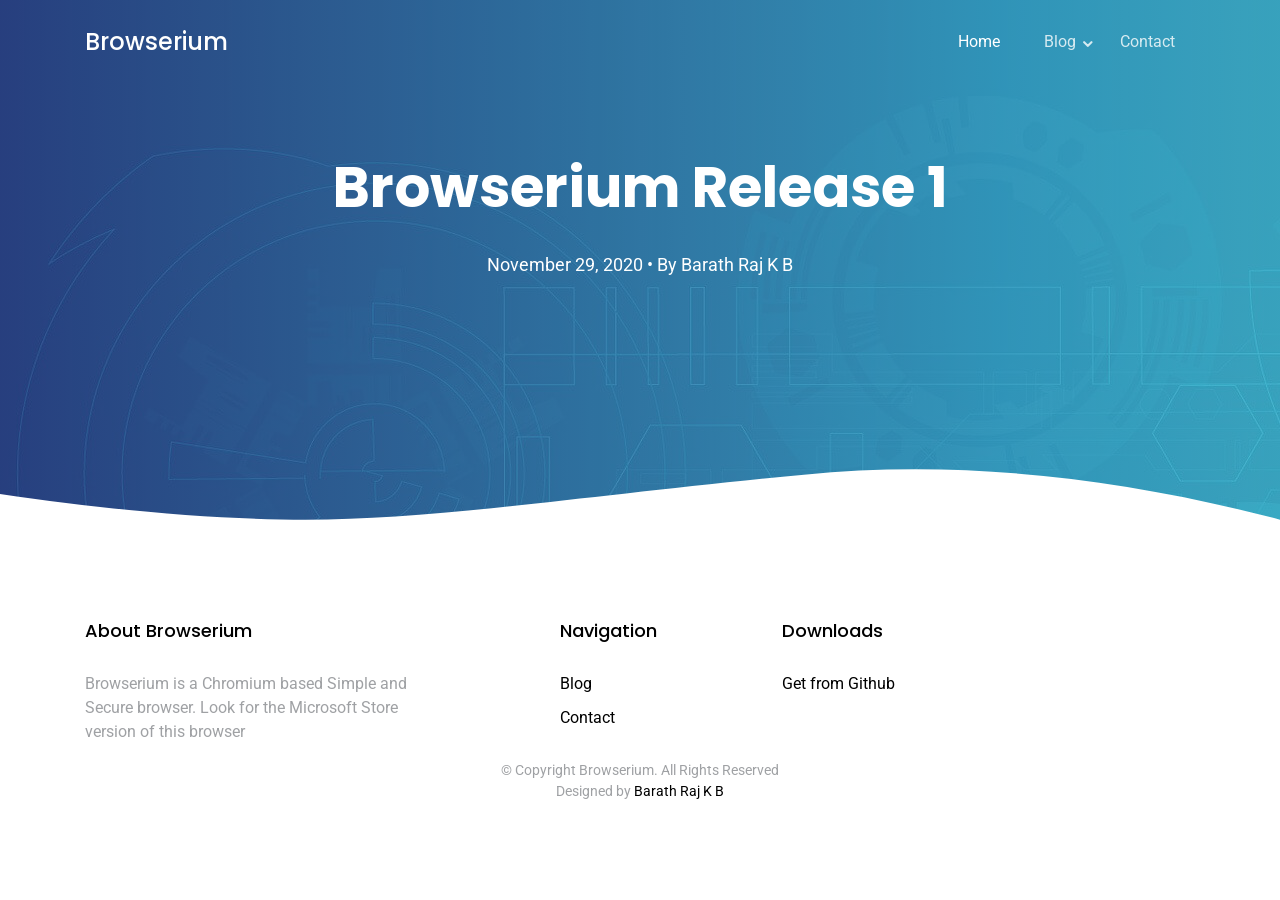
==== blog-single.html @ f930a5c0 "Add files via upload" ====
<!DOCTYPE html>
<html lang="en">

<head>
  <meta charset="utf-8">
  <meta content="width=device-width, initial-scale=1.0" name="viewport">

  <title>Release 1</title>
  <meta content="" name="descriptison">
  <meta content="" name="keywords">

  <!-- Favicons -->
  <link href="assets/img/favicon.png" rel="icon">
  <link href="assets/img/apple-touch-icon.png" rel="apple-touch-icon">

  <!-- Google Fonts -->
  <link href="https://fonts.googleapis.com/css?family=Roboto:300,300i,400,400i,500,500i,600,600i,700,700i|Poppins:300,300i,400,400i,500,500i,600,600i,700,700i" rel="stylesheet">

  <!-- Vendor CSS Files -->
  <link href="assets/vendor/bootstrap/css/bootstrap.min.css" rel="stylesheet">
  <link href="assets/vendor/icofont/icofont.min.css" rel="stylesheet">
  <link href="assets/vendor/aos/aos.css" rel="stylesheet">
  <link href="assets/vendor/line-awesome/css/line-awesome.min.css" rel="stylesheet">
  <link href="assets/vendor/owl.carousel/assets/owl.carousel.min.css" rel="stylesheet">

  <!-- Template Main CSS File -->
  <link href="assets/css/style.css" rel="stylesheet">


</head>

<body>

  <!-- ======= Mobile Menu ======= -->
  <div class="site-mobile-menu site-navbar-target">
    <div class="site-mobile-menu-header">
      <div class="site-mobile-menu-close mt-3">
        <span class="icofont-close js-menu-toggle"></span>
      </div>
    </div>
    <div class="site-mobile-menu-body"></div>
  </div>

  <!-- ======= Header ======= -->
  <header class="site-navbar js-sticky-header site-navbar-target" role="banner">

    <div class="container">
      <div class="row align-items-center">

        <div class="col-6 col-lg-2">
          <h1 class="mb-0 site-logo"><a href="index.html" class="mb-0">Browserium</a></h1>
        </div>

        <div class="col-12 col-md-10 d-none d-lg-block">
          <nav class="site-navigation position-relative text-right" role="navigation">

            <ul class="site-menu main-menu js-clone-nav mr-auto d-none d-lg-block">
              <li class="active"><a href="index.html" class="nav-link">Home</a></li>
             <!-- <li><a href="features.html" class="nav-link">Features</a></li>
              <li><a href="pricing.html" class="nav-link">Pricing</a></li> -->

              <li class="has-children">
                <a href="blog-single.html" class="nav-link">Blog</a>
                <ul class="dropdown">
                <!--  <li><a href="blog.html" class="nav-link">Blog</a></li> -->
                  <li><a href="blog-single.html" class="nav-link">Blog Sigle</a></li>
                </ul>
              </li>
              <li><a href="contact.html" class="nav-link">Contact</a></li>
            </ul>
          </nav>
        </div>

        <div class="col-6 d-inline-block d-lg-none ml-md-0 py-3" style="position: relative; top: 3px;">

          <a href="#" class="burger site-menu-toggle js-menu-toggle" data-toggle="collapse" data-target="#main-navbar">
            <span></span>
          </a>
        </div>

      </div>
    </div>

  </header>

  <main id="main">

    <!-- ======= Single Blog Section ======= -->
    <section class="hero-section inner-page">
      <div class="wave">

        <svg width="1920px" height="265px" viewBox="0 0 1920 265" version="1.1" xmlns="http://www.w3.org/2000/svg" xmlns:xlink="http://www.w3.org/1999/xlink">
          <g id="Page-1" stroke="none" stroke-width="1" fill="none" fill-rule="evenodd">
            <g id="Apple-TV" transform="translate(0.000000, -402.000000)" fill="#FFFFFF">
              <path d="M0,439.134243 C175.04074,464.89273 327.944386,477.771974 458.710937,477.771974 C654.860765,477.771974 870.645295,442.632362 1205.9828,410.192501 C1429.54114,388.565926 1667.54687,411.092417 1920,477.771974 L1920,667 L1017.15166,667 L0,667 L0,439.134243 Z" id="Path"></path>
            </g>
          </g>
        </svg>

      </div>

      <div class="container">
        <div class="row align-items-center">
          <div class="col-12">
            <div class="row justify-content-center">
              <div class="col-md-10 text-center hero-text">
                <h1 data-aos="fade-up" data-aos-delay="">Browserium Release 1</h1>
                <p class="mb-5" data-aos="fade-up" data-aos-delay="100">November 29, 2020 &bullet; By <a href="#" class="text-white">Barath Raj K B</a></p>
              </div>
            </div>
          </div>
        </div>
      </div>

    </section>

   <!-- <section class="site-section mb-4">
      <div class="container">
        <div class="row">
          <div class="col-md-8 blog-content">

            <p class="lead mb-5">Lorem ipsum dolor sit amet, consectetur adipisicing elit. Assumenda nihil aspernatur nemo sunt, qui, harum repudiandae quisquam eaque dolore itaque quod tenetur quo quos labore?</p>
            <p>Lorem ipsum dolor sit amet, consectetur adipisicing elit. Quae expedita cumque necessitatibus ducimus debitis totam, quasi praesentium eveniet tempore possimus illo esse, facilis? Corrupti possimus quae ipsa pariatur cumque, accusantium tenetur voluptatibus incidunt reprehenderit, quidem repellat sapiente, id, earum obcaecati.</p>

            <div class="row mb-5">
              <div class="col-md-6">
                <figure><img src="assets/img/img_1.jpg" alt="Free Website Template by Free-Template.co" class="img-fluid">
                  <figcaption>This is an image caption</figcaption>
                </figure>
              </div>
              <div class="col-md-6">
                <figure><img src="assets/img/img_2.jpg" alt="Free Website Template by Free-Template.co" class="img-fluid">
                  <figcaption>This is an image caption</figcaption>
                </figure>
              </div>
            </div>

            <blockquote>
              <p>Lorem ipsum dolor sit amet, consectetur adipisicing elit. Provident vero tempora aliquam excepturi labore, ad soluta voluptate necessitatibus. Nulla error beatae, quam, facilis suscipit quaerat aperiam minima eveniet quis placeat.</p>
            </blockquote>

            <p>Eveniet deleniti accusantium nulla natus nobis nam asperiores ipsa minima laudantium vero cumque cupiditate ipsum ratione dicta, expedita quae, officiis provident harum nisi! Esse eligendi ab molestias, quod nostrum hic saepe repudiandae non. Suscipit reiciendis tempora ut, saepe temporibus nemo.</p>
            <p>Accusamus, temporibus, ullam. Voluptate consectetur laborum totam sunt culpa repellat, dolore voluptas. Quaerat cum ducimus aut distinctio sit, facilis corporis ab vel alias, voluptas aliquam, expedita molestias quisquam sequi eligendi nobis ea error omnis consequatur iste deleniti illum, dolorum odit.</p>
            <p>In adipisci corporis at delectus! Cupiditate, voluptas, in architecto odit id error reprehenderit quam quibusdam excepturi distinctio dicta laborum deserunt qui labore dignissimos necessitatibus reiciendis tenetur corporis quas explicabo exercitationem suscipit. Nisi quo nulla, nihil harum obcaecati vel atque quos.</p>
            <p>Amet sint explicabo maxime accusantium qui dicta enim quia, nostrum id libero voluptates quae suscipit dolor quam tenetur dolores inventore illo laborum, corporis non ex, debitis quidem obcaecati! Praesentium maiores illo atque error! Earum, et, fugit. Sint, delectus molestiae. Totam.</p>

            <p>Lorem ipsum dolor sit amet, consectetur adipisicing elit. Culpa iste, repudiandae facere aperiam sapiente, officia delectus soluta molestiae nihil corporis animi quos ratione qui labore? Sint eaque perspiciatis minus illum.</p>
            <p>Consectetur porro odio quod iure quaerat cupiditate similique, dolor reprehenderit molestias provident, esse dolorum omnis architecto magni amet corrupti neque ratione sunt beatae perspiciatis? Iste pariatur omnis sed ut itaque.</p>
            <p>Id similique, rem ipsam accusantium iusto dolores sit velit ex quas ea atque, molestiae. Sint, sed. Quisquam, suscipit! Quisquam quibusdam maiores fugiat eligendi eius consequuntur, molestiae saepe commodi expedita nemo!</p>
            <div class="pt-5">
              <p>Categories: <a href="#">Design</a>, <a href="#">Events</a> Tags: <a href="#">#html</a>, <a href="#">#trends</a></p>
            </div>

           

            <!--  <div class="comment-form-wrap pt-5">
                <h3 class="mb-5">Leave a comment</h3>
                <form action="#" class="">
                  <div class="form-group">
                    <label for="name">Name *</label>
                    <input type="text" class="form-control" id="name">
                  </div>
                  <div class="form-group">
                    <label for="email">Email *</label>
                    <input type="email" class="form-control" id="email">
                  </div>
                  <div class="form-group">
                    <label for="website">Website</label>
                    <input type="url" class="form-control" id="website">
                  </div>

                  <div class="form-group">
                    <label for="message">Message</label>
                    <textarea name="" id="message" cols="30" rows="10" class="form-control"></textarea>
                  </div>
                  <div class="form-group">
                    <input type="submit" value="Post Comment" class="btn btn-primary">
                  </div>

                </form>
              </div>
            </div>

          </div>-->
         <!-- <div class="col-md-4 sidebar">
            <div class="sidebar-box">
              <form action="#" class="search-form">
                <div class="form-group">
                  <span class="icon fa fa-search"></span>
                  <input type="text" class="form-control" placeholder="Type a keyword and hit enter">
                </div>
              </form>
            </div>
            <div class="sidebar-box">
              <div class="categories">
                <h3>Categories</h3>
                <li><a href="#">Dog <span>(12)</span></a></li>
                <li><a href="#">Dog Food <span>(22)</span></a></li>
                <li><a href="#">Vetenirarian <span>(37)</span></a></li>
                <li><a href="#">Events<span>(42)</span></a></li>
              </div>
            </div>
            <div class="sidebar-box">
              <img src="assets/img/person_1.jpg" alt="Image placeholder" class="img-fluid mb-4">
              <h3>About The Author</h3>
              <p>Lorem ipsum dolor sit amet, consectetur adipisicing elit. Ducimus itaque, autem necessitatibus voluptate quod mollitia delectus aut, sunt placeat nam vero culpa sapiente consectetur similique, inventore eos fugit cupiditate numquam!</p>
              <p><a href="#" class="btn btn-primary btn-sm">Read More</a></p>
            </div>

            <div class="sidebar-box">
              <h3>Paragraph</h3>
              <p>Lorem ipsum dolor sit amet, consectetur adipisicing elit. Ducimus itaque, autem necessitatibus voluptate quod mollitia delectus aut, sunt placeat nam vero culpa sapiente consectetur similique, inventore eos fugit cupiditate numquam!</p>
            </div>
          </div> 
        </div>
      </div>
    </section> -->

    <!-- ======= CTA Section =======
    <section class="section cta-section">
      <div class="container">
        <div class="row align-items-center">
          <div class="col-md-6 mr-auto text-center text-md-left mb-5 mb-md-0">
            <h2>Starts Publishing Your Apps</h2>
          </div>
          <div class="col-md-5 text-center text-md-right">
            <p><a href="#" class="btn"><span class="icofont-brand-apple mr-3"></span>App store</a> <a href="#" class="btn"><span class="icofont-ui-play mr-3"></span>Google play</a></p>
          </div>
        </div>
      </div>
    </section>
End CTA Section -->

  </main><!-- End #main -->

   <!-- ======= Footer ======= -->
  <footer class="footer" role="contentinfo">
    <div class="container">
      <div class="row">
        <div class="col-md-4 mb-4 mb-md-0">
          <h3>About Browserium</h3>
          <p>Browserium is a Chromium based Simple and Secure browser. Look for the Microsoft Store version of this browser</p>
          <p class="social">
          <!--  <a href="#"><span class="icofont-twitter"></span></a>
            <a href="#"><span class="icofont-facebook"></span></a>
            <a href="#"><span class="icofont-dribbble"></span></a>
            <a href="#"><span class="icofont-behance"></span></a> -->
          </p>
        </div>
        <div class="col-md-7 ml-auto">
          <div class="row site-section pt-0">
            <div class="col-md-4 mb-4 mb-md-0">
              <h3>Navigation</h3>
              <ul class="list-unstyled">
              <!--  <li><a href="#">Pricing</a></li> -->
               <!-- <li><a href="">Features</a></li> -->
                <li><a href="blog-single.html">Blog</a></li>
                <li><a href="contact.html">Contact</a></li>
              </ul>
            </div>
           <!-- <div class="col-md-4 mb-4 mb-md-0">
              <h3>Services</h3>
              <ul class="list-unstyled">
                <li><a href="#">Team</a></li>
                <li><a href="#">Collaboration</a></li>
                <li><a href="#">Todos</a></li>
                <li><a href="#">Events</a></li>
              </ul>
            </div> -->
            <div class="col-md-4 mb-4 mb-md-0">
              <h3>Downloads</h3>
              <ul class="list-unstyled">
             <!--   <li><a href="#">Get from the App Store</a></li> -->
                <li><a href="https://github.com/barathrajkb/Browserium/releases/download/v1.release/Browserium.zip">Get from Github</a></li>
              </ul>
            </div>
          </div>
        </div>
      </div>

      <div class="row justify-content-center text-center">
        <div class="col-md-7">
          <p class="copyright">&copy; Copyright Browserium. All Rights Reserved</p>
          <div class="credits">
           
            Designed by <a href="#">Barath Raj K B</a>
          </div>
        </div>
      </div>

    </div>
  </footer>

  <a href="#" class="back-to-top"><i class="icofont-simple-up"></i></a>

  <!-- Vendor JS Files -->
  <script src="assets/vendor/jquery/jquery.min.js"></script>
  <script src="assets/vendor/bootstrap/js/bootstrap.bundle.min.js"></script>
  <script src="assets/vendor/jquery.easing/jquery.easing.min.js"></script>
  <script src="assets/vendor/php-email-form/validate.js"></script>
  <script src="assets/vendor/aos/aos.js"></script>
  <script src="assets/vendor/owl.carousel/owl.carousel.min.js"></script>
  <script src="assets/vendor/jquery-sticky/jquery.sticky.js"></script>

  <!-- Template Main JS File -->
  <script src="assets/js/main.js"></script>

</body>

</html>
---- assets/vendor/line-awesome/css/line-awesome.min.css ----
.la,.lab,.lad,.lal,.lar,.las{-moz-osx-font-smoothing:grayscale;-webkit-font-smoothing:antialiased;display:inline-block;font-style:normal;font-variant:normal;text-rendering:auto;line-height:1}.la-lg{font-size:1.33333em;line-height:.75em;vertical-align:-.0667em}.la-xs{font-size:.75em}.la-sm{font-size:.875em}.la-1x{font-size:1em}.la-2x{font-size:2em}.la-3x{font-size:3em}.la-4x{font-size:4em}.la-5x{font-size:5em}.la-6x{font-size:6em}.la-7x{font-size:7em}.la-8x{font-size:8em}.la-9x{font-size:9em}.la-10x{font-size:10em}.la-fw{text-align:center;width:1.25em}.la-ul{list-style-type:none;margin-left:2.5em;padding-left:0}.la-ul>li{position:relative}.la-li{left:-2em;position:absolute;text-align:center;width:2em;line-height:inherit}.la-border{border:solid .08em #eee;border-radius:.1em;padding:.2em .25em .15em}.la-pull-left{float:left}.la-pull-right{float:right}.la.la-pull-left,.lab.la-pull-left,.lal.la-pull-left,.lar.la-pull-left,.las.la-pull-left{margin-right:.3em}.la.la-pull-right,.lab.la-pull-right,.lal.la-pull-right,.lar.la-pull-right,.las.la-pull-right{margin-left:.3em}.la-spin{-webkit-animation:la-spin 2s infinite linear;animation:la-spin 2s infinite linear}.la-pulse{-webkit-animation:la-spin 1s infinite steps(8);animation:la-spin 1s infinite steps(8)}@-webkit-keyframes la-spin{0%{-webkit-transform:rotate(0);transform:rotate(0)}100%{-webkit-transform:rotate(360deg);transform:rotate(360deg)}}@keyframes la-spin{0%{-webkit-transform:rotate(0);transform:rotate(0)}100%{-webkit-transform:rotate(360deg);transform:rotate(360deg)}}.la-rotate-90{-webkit-transform:rotate(90deg);transform:rotate(90deg)}.la-rotate-180{-webkit-transform:rotate(180deg);transform:rotate(180deg)}.la-rotate-270{-webkit-transform:rotate(270deg);transform:rotate(270deg)}.la-flip-horizontal{-webkit-transform:scale(-1,1);transform:scale(-1,1)}.la-flip-vertical{-webkit-transform:scale(1,-1);transform:scale(1,-1)}.la-flip-both,.la-flip-horizontal.la-flip-vertical{-webkit-transform:scale(-1,-1);transform:scale(-1,-1)}:root .la-flip-both,:root .la-flip-horizontal,:root .la-flip-vertical,:root .la-rotate-180,:root .la-rotate-270,:root .la-rotate-90{-webkit-filter:none;filter:none}.la-stack{display:inline-block;height:2em;line-height:2em;position:relative;vertical-align:middle;width:2.5em}.la-stack-1x,.la-stack-2x{left:0;position:absolute;text-align:center;width:100%}.la-stack-1x{line-height:inherit}.la-stack-2x{font-size:2em}.la-inverse{color:#fff}.la-500px:before{content:"\f26e"}.la-accessible-icon:before{content:"\f368"}.la-accusoft:before{content:"\f369"}.la-acquisitions-incorporated:before{content:"\f6af"}.la-ad:before{content:"\f641"}.la-address-book:before{content:"\f2b9"}.la-address-card:before{content:"\f2bb"}.la-adjust:before{content:"\f042"}.la-adn:before{content:"\f170"}.la-adobe:before{content:"\f778"}.la-adversal:before{content:"\f36a"}.la-affiliatetheme:before{content:"\f36b"}.la-air-freshener:before{content:"\f5d0"}.la-airbnb:before{content:"\f834"}.la-algolia:before{content:"\f36c"}.la-align-center:before{content:"\f037"}.la-align-justify:before{content:"\f039"}.la-align-left:before{content:"\f036"}.la-align-right:before{content:"\f038"}.la-alipay:before{content:"\f642"}.la-allergies:before{content:"\f461"}.la-amazon:before{content:"\f270"}.la-amazon-pay:before{content:"\f42c"}.la-ambulance:before{content:"\f0f9"}.la-american-sign-language-interpreting:before{content:"\f2a3"}.la-amilia:before{content:"\f36d"}.la-anchor:before{content:"\f13d"}.la-android:before{content:"\f17b"}.la-angellist:before{content:"\f209"}.la-angle-double-down:before{content:"\f103"}.la-angle-double-left:before{content:"\f100"}.la-angle-double-right:before{content:"\f101"}.la-angle-double-up:before{content:"\f102"}.la-angle-down:before{content:"\f107"}.la-angle-left:before{content:"\f104"}.la-angle-right:before{content:"\f105"}.la-angle-up:before{content:"\f106"}.la-angry:before{content:"\f556"}.la-angrycreative:before{content:"\f36e"}.la-angular:before{content:"\f420"}.la-ankh:before{content:"\f644"}.la-app-store:before{content:"\f36f"}.la-app-store-ios:before{content:"\f370"}.la-apper:before{content:"\f371"}.la-apple:before{content:"\f179"}.la-apple-alt:before{content:"\f5d1"}.la-apple-pay:before{content:"\f415"}.la-archive:before{content:"\f187"}.la-archway:before{content:"\f557"}.la-arrow-alt-circle-down:before{content:"\f358"}.la-arrow-alt-circle-left:before{content:"\f359"}.la-arrow-alt-circle-right:before{content:"\f35a"}.la-arrow-alt-circle-up:before{content:"\f35b"}.la-arrow-circle-down:before{content:"\f0ab"}.la-arrow-circle-left:before{content:"\f0a8"}.la-arrow-circle-right:before{content:"\f0a9"}.la-arrow-circle-up:before{content:"\f0aa"}.la-arrow-down:before{content:"\f063"}.la-arrow-left:before{content:"\f060"}.la-arrow-right:before{content:"\f061"}.la-arrow-up:before{content:"\f062"}.la-arrows-alt:before{content:"\f0b2"}.la-arrows-alt-h:before{content:"\f337"}.la-arrows-alt-v:before{content:"\f338"}.la-artstation:before{content:"\f77a"}.la-assistive-listening-systems:before{content:"\f2a2"}.la-asterisk:before{content:"\f069"}.la-asymmetrik:before{content:"\f372"}.la-at:before{content:"\f1fa"}.la-atlas:before{content:"\f558"}.la-atlassian:before{content:"\f77b"}.la-atom:before{content:"\f5d2"}.la-audible:before{content:"\f373"}.la-audio-description:before{content:"\f29e"}.la-autoprefixer:before{content:"\f41c"}.la-avianex:before{content:"\f374"}.la-aviato:before{content:"\f421"}.la-award:before{content:"\f559"}.la-aws:before{content:"\f375"}.la-baby:before{content:"\f77c"}.la-baby-carriage:before{content:"\f77d"}.la-backspace:before{content:"\f55a"}.la-backward:before{content:"\f04a"}.la-bacon:before{content:"\f7e5"}.la-balance-scale:before{content:"\f24e"}.la-balance-scale-left:before{content:"\f515"}.la-balance-scale-right:before{content:"\f516"}.la-ban:before{content:"\f05e"}.la-band-aid:before{content:"\f462"}.la-bandcamp:before{content:"\f2d5"}.la-barcode:before{content:"\f02a"}.la-bars:before{content:"\f0c9"}.la-baseball-ball:before{content:"\f433"}.la-basketball-ball:before{content:"\f434"}.la-bath:before{content:"\f2cd"}.la-battery-empty:before{content:"\f244"}.la-battery-full:before{content:"\f240"}.la-battery-half:before{content:"\f242"}.la-battery-quarter:before{content:"\f243"}.la-battery-three-quarters:before{content:"\f241"}.la-battle-net:before{content:"\f835"}.la-bed:before{content:"\f236"}.la-beer:before{content:"\f0fc"}.la-behance:before{content:"\f1b4"}.la-behance-square:before{content:"\f1b5"}.la-bell:before{content:"\f0f3"}.la-bell-slash:before{content:"\f1f6"}.la-bezier-curve:before{content:"\f55b"}.la-bible:before{content:"\f647"}.la-bicycle:before{content:"\f206"}.la-biking:before{content:"\f84a"}.la-bimobject:before{content:"\f378"}.la-binoculars:before{content:"\f1e5"}.la-biohazard:before{content:"\f780"}.la-birthday-cake:before{content:"\f1fd"}.la-bitbucket:before{content:"\f171"}.la-bitcoin:before{content:"\f379"}.la-bity:before{content:"\f37a"}.la-black-tie:before{content:"\f27e"}.la-blackberry:before{content:"\f37b"}.la-blender:before{content:"\f517"}.la-blender-phone:before{content:"\f6b6"}.la-blind:before{content:"\f29d"}.la-blog:before{content:"\f781"}.la-blogger:before{content:"\f37c"}.la-blogger-b:before{content:"\f37d"}.la-bluetooth:before{content:"\f293"}.la-bluetooth-b:before{content:"\f294"}.la-bold:before{content:"\f032"}.la-bolt:before{content:"\f0e7"}.la-bomb:before{content:"\f1e2"}.la-bone:before{content:"\f5d7"}.la-bong:before{content:"\f55c"}.la-book:before{content:"\f02d"}.la-book-dead:before{content:"\f6b7"}.la-book-medical:before{content:"\f7e6"}.la-book-open:before{content:"\f518"}.la-book-reader:before{content:"\f5da"}.la-bookmark:before{content:"\f02e"}.la-bootstrap:before{content:"\f836"}.la-border-all:before{content:"\f84c"}.la-border-none:before{content:"\f850"}.la-border-style:before{content:"\f853"}.la-bowling-ball:before{content:"\f436"}.la-box:before{content:"\f466"}.la-box-open:before{content:"\f49e"}.la-boxes:before{content:"\f468"}.la-braille:before{content:"\f2a1"}.la-brain:before{content:"\f5dc"}.la-bread-slice:before{content:"\f7ec"}.la-briefcase:before{content:"\f0b1"}.la-briefcase-medical:before{content:"\f469"}.la-broadcast-tower:before{content:"\f519"}.la-broom:before{content:"\f51a"}.la-brush:before{content:"\f55d"}.la-btc:before{content:"\f15a"}.la-buffer:before{content:"\f837"}.la-bug:before{content:"\f188"}.la-building:before{content:"\f1ad"}.la-bullhorn:before{content:"\f0a1"}.la-bullseye:before{content:"\f140"}.la-burn:before{content:"\f46a"}.la-buromobelexperte:before{content:"\f37f"}.la-bus:before{content:"\f207"}.la-bus-alt:before{content:"\f55e"}.la-business-time:before{content:"\f64a"}.la-buy-n-large:before{content:"\f8a6"}.la-buysellads:before{content:"\f20d"}.la-calculator:before{content:"\f1ec"}.la-calendar:before{content:"\f133"}.la-calendar-alt:before{content:"\f073"}.la-calendar-check:before{content:"\f274"}.la-calendar-day:before{content:"\f783"}.la-calendar-minus:before{content:"\f272"}.la-calendar-plus:before{content:"\f271"}.la-calendar-times:before{content:"\f273"}.la-calendar-week:before{content:"\f784"}.la-camera:before{content:"\f030"}.la-camera-retro:before{content:"\f083"}.la-campground:before{content:"\f6bb"}.la-canadian-maple-leaf:before{content:"\f785"}.la-candy-cane:before{content:"\f786"}.la-cannabis:before{content:"\f55f"}.la-capsules:before{content:"\f46b"}.la-car:before{content:"\f1b9"}.la-car-alt:before{content:"\f5de"}.la-car-battery:before{content:"\f5df"}.la-car-crash:before{content:"\f5e1"}.la-car-side:before{content:"\f5e4"}.la-caret-down:before{content:"\f0d7"}.la-caret-left:before{content:"\f0d9"}.la-caret-right:before{content:"\f0da"}.la-caret-square-down:before{content:"\f150"}.la-caret-square-left:before{content:"\f191"}.la-caret-square-right:before{content:"\f152"}.la-caret-square-up:before{content:"\f151"}.la-caret-up:before{content:"\f0d8"}.la-carrot:before{content:"\f787"}.la-cart-arrow-down:before{content:"\f218"}.la-cart-plus:before{content:"\f217"}.la-cash-register:before{content:"\f788"}.la-cat:before{content:"\f6be"}.la-cc-amazon-pay:before{content:"\f42d"}.la-cc-amex:before{content:"\f1f3"}.la-cc-apple-pay:before{content:"\f416"}.la-cc-diners-club:before{content:"\f24c"}.la-cc-discover:before{content:"\f1f2"}.la-cc-jcb:before{content:"\f24b"}.la-cc-mastercard:before{content:"\f1f1"}.la-cc-paypal:before{content:"\f1f4"}.la-cc-stripe:before{content:"\f1f5"}.la-cc-visa:before{content:"\f1f0"}.la-centercode:before{content:"\f380"}.la-centos:before{content:"\f789"}.la-certificate:before{content:"\f0a3"}.la-chair:before{content:"\f6c0"}.la-chalkboard:before{content:"\f51b"}.la-chalkboard-teacher:before{content:"\f51c"}.la-charging-station:before{content:"\f5e7"}.la-chart-area:before{content:"\f1fe"}.la-chart-bar:before{content:"\f080"}.la-chart-line:before{content:"\f201"}.la-chart-pie:before{content:"\f200"}.la-check:before{content:"\f00c"}.la-check-circle:before{content:"\f058"}.la-check-double:before{content:"\f560"}.la-check-square:before{content:"\f14a"}.la-cheese:before{content:"\f7ef"}.la-chess:before{content:"\f439"}.la-chess-bishop:before{content:"\f43a"}.la-chess-board:before{content:"\f43c"}.la-chess-king:before{content:"\f43f"}.la-chess-knight:before{content:"\f441"}.la-chess-pawn:before{content:"\f443"}.la-chess-queen:before{content:"\f445"}.la-chess-rook:before{content:"\f447"}.la-chevron-circle-down:before{content:"\f13a"}.la-chevron-circle-left:before{content:"\f137"}.la-chevron-circle-right:before{content:"\f138"}.la-chevron-circle-up:before{content:"\f139"}.la-chevron-down:before{content:"\f078"}.la-chevron-left:before{content:"\f053"}.la-chevron-right:before{content:"\f054"}.la-chevron-up:before{content:"\f077"}.la-child:before{content:"\f1ae"}.la-chrome:before{content:"\f268"}.la-chromecast:before{content:"\f838"}.la-church:before{content:"\f51d"}.la-circle:before{content:"\f111"}.la-circle-notch:before{content:"\f1ce"}.la-city:before{content:"\f64f"}.la-clinic-medical:before{content:"\f7f2"}.la-clipboard:before{content:"\f328"}.la-clipboard-check:before{content:"\f46c"}.la-clipboard-list:before{content:"\f46d"}.la-clock:before{content:"\f017"}.la-clone:before{content:"\f24d"}.la-closed-captioning:before{content:"\f20a"}.la-cloud:before{content:"\f0c2"}.la-cloud-download-alt:before{content:"\f381"}.la-cloud-meatball:before{content:"\f73b"}.la-cloud-moon:before{content:"\f6c3"}.la-cloud-moon-rain:before{content:"\f73c"}.la-cloud-rain:before{content:"\f73d"}.la-cloud-showers-heavy:before{content:"\f740"}.la-cloud-sun:before{content:"\f6c4"}.la-cloud-sun-rain:before{content:"\f743"}.la-cloud-upload-alt:before{content:"\f382"}.la-cloudscale:before{content:"\f383"}.la-cloudsmith:before{content:"\f384"}.la-cloudversify:before{content:"\f385"}.la-cocktail:before{content:"\f561"}.la-code:before{content:"\f121"}.la-code-branch:before{content:"\f126"}.la-codepen:before{content:"\f1cb"}.la-codiepie:before{content:"\f284"}.la-coffee:before{content:"\f0f4"}.la-cog:before{content:"\f013"}.la-cogs:before{content:"\f085"}.la-coins:before{content:"\f51e"}.la-columns:before{content:"\f0db"}.la-comment:before{content:"\f075"}.la-comment-alt:before{content:"\f27a"}.la-comment-dollar:before{content:"\f651"}.la-comment-dots:before{content:"\f4ad"}.la-comment-medical:before{content:"\f7f5"}.la-comment-slash:before{content:"\f4b3"}.la-comments:before{content:"\f086"}.la-comments-dollar:before{content:"\f653"}.la-compact-disc:before{content:"\f51f"}.la-compass:before{content:"\f14e"}.la-compress:before{content:"\f066"}.la-compress-arrows-alt:before{content:"\f78c"}.la-concierge-bell:before{content:"\f562"}.la-confluence:before{content:"\f78d"}.la-connectdevelop:before{content:"\f20e"}.la-contao:before{content:"\f26d"}.la-cookie:before{content:"\f563"}.la-cookie-bite:before{content:"\f564"}.la-copy:before{content:"\f0c5"}.la-copyright:before{content:"\f1f9"}.la-cotton-bureau:before{content:"\f89e"}.la-couch:before{content:"\f4b8"}.la-cpanel:before{content:"\f388"}.la-creative-commons:before{content:"\f25e"}.la-creative-commons-by:before{content:"\f4e7"}.la-creative-commons-nc:before{content:"\f4e8"}.la-creative-commons-nc-eu:before{content:"\f4e9"}.la-creative-commons-nc-jp:before{content:"\f4ea"}.la-creative-commons-nd:before{content:"\f4eb"}.la-creative-commons-pd:before{content:"\f4ec"}.la-creative-commons-pd-alt:before{content:"\f4ed"}.la-creative-commons-remix:before{content:"\f4ee"}.la-creative-commons-sa:before{content:"\f4ef"}.la-creative-commons-sampling:before{content:"\f4f0"}.la-creative-commons-sampling-plus:before{content:"\f4f1"}.la-creative-commons-share:before{content:"\f4f2"}.la-creative-commons-zero:before{content:"\f4f3"}.la-credit-card:before{content:"\f09d"}.la-critical-role:before{content:"\f6c9"}.la-crop:before{content:"\f125"}.la-crop-alt:before{content:"\f565"}.la-cross:before{content:"\f654"}.la-crosshairs:before{content:"\f05b"}.la-crow:before{content:"\f520"}.la-crown:before{content:"\f521"}.la-crutch:before{content:"\f7f7"}.la-css3:before{content:"\f13c"}.la-css3-alt:before{content:"\f38b"}.la-cube:before{content:"\f1b2"}.la-cubes:before{content:"\f1b3"}.la-cut:before{content:"\f0c4"}.la-cuttlefish:before{content:"\f38c"}.la-d-and-d:before{content:"\f38d"}.la-d-and-d-beyond:before{content:"\f6ca"}.la-dashcube:before{content:"\f210"}.la-database:before{content:"\f1c0"}.la-deaf:before{content:"\f2a4"}.la-delicious:before{content:"\f1a5"}.la-democrat:before{content:"\f747"}.la-deploydog:before{content:"\f38e"}.la-deskpro:before{content:"\f38f"}.la-desktop:before{content:"\f108"}.la-dev:before{content:"\f6cc"}.la-deviantart:before{content:"\f1bd"}.la-dharmachakra:before{content:"\f655"}.la-dhl:before{content:"\f790"}.la-diagnoses:before{content:"\f470"}.la-diaspora:before{content:"\f791"}.la-dice:before{content:"\f522"}.la-dice-d20:before{content:"\f6cf"}.la-dice-d6:before{content:"\f6d1"}.la-dice-five:before{content:"\f523"}.la-dice-four:before{content:"\f524"}.la-dice-one:before{content:"\f525"}.la-dice-six:before{content:"\f526"}.la-dice-three:before{content:"\f527"}.la-dice-two:before{content:"\f528"}.la-digg:before{content:"\f1a6"}.la-digital-ocean:before{content:"\f391"}.la-digital-tachograph:before{content:"\f566"}.la-directions:before{content:"\f5eb"}.la-discord:before{content:"\f392"}.la-discourse:before{content:"\f393"}.la-divide:before{content:"\f529"}.la-dizzy:before{content:"\f567"}.la-dna:before{content:"\f471"}.la-dochub:before{content:"\f394"}.la-docker:before{content:"\f395"}.la-dog:before{content:"\f6d3"}.la-dollar-sign:before{content:"\f155"}.la-dolly:before{content:"\f472"}.la-dolly-flatbed:before{content:"\f474"}.la-donate:before{content:"\f4b9"}.la-door-closed:before{content:"\f52a"}.la-door-open:before{content:"\f52b"}.la-dot-circle:before{content:"\f192"}.la-dove:before{content:"\f4ba"}.la-download:before{content:"\f019"}.la-draft2digital:before{content:"\f396"}.la-drafting-compass:before{content:"\f568"}.la-dragon:before{content:"\f6d5"}.la-draw-polygon:before{content:"\f5ee"}.la-dribbble:before{content:"\f17d"}.la-dribbble-square:before{content:"\f397"}.la-dropbox:before{content:"\f16b"}.la-drum:before{content:"\f569"}.la-drum-steelpan:before{content:"\f56a"}.la-drumstick-bite:before{content:"\f6d7"}.la-drupal:before{content:"\f1a9"}.la-dumbbell:before{content:"\f44b"}.la-dumpster:before{content:"\f793"}.la-dumpster-fire:before{content:"\f794"}.la-dungeon:before{content:"\f6d9"}.la-dyalog:before{content:"\f399"}.la-earlybirds:before{content:"\f39a"}.la-ebay:before{content:"\f4f4"}.la-edge:before{content:"\f282"}.la-edit:before{content:"\f044"}.la-egg:before{content:"\f7fb"}.la-eject:before{content:"\f052"}.la-elementor:before{content:"\f430"}.la-ellipsis-h:before{content:"\f141"}.la-ellipsis-v:before{content:"\f142"}.la-ello:before{content:"\f5f1"}.la-ember:before{content:"\f423"}.la-empire:before{content:"\f1d1"}.la-envelope:before{content:"\f0e0"}.la-envelope-open:before{content:"\f2b6"}.la-envelope-open-text:before{content:"\f658"}.la-envelope-square:before{content:"\f199"}.la-envira:before{content:"\f299"}.la-equals:before{content:"\f52c"}.la-eraser:before{content:"\f12d"}.la-erlang:before{content:"\f39d"}.la-ethereum:before{content:"\f42e"}.la-ethernet:before{content:"\f796"}.la-etsy:before{content:"\f2d7"}.la-euro-sign:before{content:"\f153"}.la-evernote:before{content:"\f839"}.la-exchange-alt:before{content:"\f362"}.la-exclamation:before{content:"\f12a"}.la-exclamation-circle:before{content:"\f06a"}.la-exclamation-triangle:before{content:"\f071"}.la-expand:before{content:"\f065"}.la-expand-arrows-alt:before{content:"\f31e"}.la-expeditedssl:before{content:"\f23e"}.la-external-link-alt:before{content:"\f35d"}.la-external-link-square-alt:before{content:"\f360"}.la-eye:before{content:"\f06e"}.la-eye-dropper:before{content:"\f1fb"}.la-eye-slash:before{content:"\f070"}.la-facebook:before{content:"\f09a"}.la-facebook-f:before{content:"\f39e"}.la-facebook-messenger:before{content:"\f39f"}.la-facebook-square:before{content:"\f082"}.la-fan:before{content:"\f863"}.la-fantasy-flight-games:before{content:"\f6dc"}.la-fast-backward:before{content:"\f049"}.la-fast-forward:before{content:"\f050"}.la-fax:before{content:"\f1ac"}.la-feather:before{content:"\f52d"}.la-feather-alt:before{content:"\f56b"}.la-fedex:before{content:"\f797"}.la-fedora:before{content:"\f798"}.la-female:before{content:"\f182"}.la-fighter-jet:before{content:"\f0fb"}.la-figma:before{content:"\f799"}.la-file:before{content:"\f15b"}.la-file-alt:before{content:"\f15c"}.la-file-archive:before{content:"\f1c6"}.la-file-audio:before{content:"\f1c7"}.la-file-code:before{content:"\f1c9"}.la-file-contract:before{content:"\f56c"}.la-file-csv:before{content:"\f6dd"}.la-file-download:before{content:"\f56d"}.la-file-excel:before{content:"\f1c3"}.la-file-export:before{content:"\f56e"}.la-file-image:before{content:"\f1c5"}.la-file-import:before{content:"\f56f"}.la-file-invoice:before{content:"\f570"}.la-file-invoice-dollar:before{content:"\f571"}.la-file-medical:before{content:"\f477"}.la-file-medical-alt:before{content:"\f478"}.la-file-pdf:before{content:"\f1c1"}.la-file-powerpoint:before{content:"\f1c4"}.la-file-prescription:before{content:"\f572"}.la-file-signature:before{content:"\f573"}.la-file-upload:before{content:"\f574"}.la-file-video:before{content:"\f1c8"}.la-file-word:before{content:"\f1c2"}.la-fill:before{content:"\f575"}.la-fill-drip:before{content:"\f576"}.la-film:before{content:"\f008"}.la-filter:before{content:"\f0b0"}.la-fingerprint:before{content:"\f577"}.la-fire:before{content:"\f06d"}.la-fire-alt:before{content:"\f7e4"}.la-fire-extinguisher:before{content:"\f134"}.la-firefox:before{content:"\f269"}.la-first-aid:before{content:"\f479"}.la-first-order:before{content:"\f2b0"}.la-first-order-alt:before{content:"\f50a"}.la-firstdraft:before{content:"\f3a1"}.la-fish:before{content:"\f578"}.la-fist-raised:before{content:"\f6de"}.la-flag:before{content:"\f024"}.la-flag-checkered:before{content:"\f11e"}.la-flag-usa:before{content:"\f74d"}.la-flask:before{content:"\f0c3"}.la-flickr:before{content:"\f16e"}.la-flipboard:before{content:"\f44d"}.la-flushed:before{content:"\f579"}.la-fly:before{content:"\f417"}.la-folder:before{content:"\f07b"}.la-folder-minus:before{content:"\f65d"}.la-folder-open:before{content:"\f07c"}.la-folder-plus:before{content:"\f65e"}.la-font:before{content:"\f031"}.la-font-awesome:before{content:"\f2b4"}.la-font-awesome-alt:before{content:"\f35c"}.la-font-awesome-flag:before{content:"\f425"}.la-font-awesome-logo-full:before{content:"\f4e6"}.la-fonticons:before{content:"\f280"}.la-fonticons-fi:before{content:"\f3a2"}.la-football-ball:before{content:"\f44e"}.la-fort-awesome:before{content:"\f286"}.la-fort-awesome-alt:before{content:"\f3a3"}.la-forumbee:before{content:"\f211"}.la-forward:before{content:"\f04e"}.la-foursquare:before{content:"\f180"}.la-free-code-camp:before{content:"\f2c5"}.la-freebsd:before{content:"\f3a4"}.la-frog:before{content:"\f52e"}.la-frown:before{content:"\f119"}.la-frown-open:before{content:"\f57a"}.la-fulcrum:before{content:"\f50b"}.la-funnel-dollar:before{content:"\f662"}.la-futbol:before{content:"\f1e3"}.la-galactic-republic:before{content:"\f50c"}.la-galactic-senate:before{content:"\f50d"}.la-gamepad:before{content:"\f11b"}.la-gas-pump:before{content:"\f52f"}.la-gavel:before{content:"\f0e3"}.la-gem:before{content:"\f3a5"}.la-genderless:before{content:"\f22d"}.la-get-pocket:before{content:"\f265"}.la-gg:before{content:"\f260"}.la-gg-circle:before{content:"\f261"}.la-ghost:before{content:"\f6e2"}.la-gift:before{content:"\f06b"}.la-gifts:before{content:"\f79c"}.la-git:before{content:"\f1d3"}.la-git-alt:before{content:"\f841"}.la-git-square:before{content:"\f1d2"}.la-github:before{content:"\f09b"}.la-github-alt:before{content:"\f113"}.la-github-square:before{content:"\f092"}.la-gitkraken:before{content:"\f3a6"}.la-gitlab:before{content:"\f296"}.la-gitter:before{content:"\f426"}.la-glass-cheers:before{content:"\f79f"}.la-glass-martini:before{content:"\f000"}.la-glass-martini-alt:before{content:"\f57b"}.la-glass-whiskey:before{content:"\f7a0"}.la-glasses:before{content:"\f530"}.la-glide:before{content:"\f2a5"}.la-glide-g:before{content:"\f2a6"}.la-globe:before{content:"\f0ac"}.la-globe-africa:before{content:"\f57c"}.la-globe-americas:before{content:"\f57d"}.la-globe-asia:before{content:"\f57e"}.la-globe-europe:before{content:"\f7a2"}.la-gofore:before{content:"\f3a7"}.la-golf-ball:before{content:"\f450"}.la-goodreads:before{content:"\f3a8"}.la-goodreads-g:before{content:"\f3a9"}.la-google:before{content:"\f1a0"}.la-google-drive:before{content:"\f3aa"}.la-google-play:before{content:"\f3ab"}.la-google-plus:before{content:"\f2b3"}.la-google-plus-g:before{content:"\f0d5"}.la-google-plus-square:before{content:"\f0d4"}.la-google-wallet:before{content:"\f1ee"}.la-gopuram:before{content:"\f664"}.la-graduation-cap:before{content:"\f19d"}.la-gratipay:before{content:"\f184"}.la-grav:before{content:"\f2d6"}.la-greater-than:before{content:"\f531"}.la-greater-than-equal:before{content:"\f532"}.la-grimace:before{content:"\f57f"}.la-grin:before{content:"\f580"}.la-grin-alt:before{content:"\f581"}.la-grin-beam:before{content:"\f582"}.la-grin-beam-sweat:before{content:"\f583"}.la-grin-hearts:before{content:"\f584"}.la-grin-squint:before{content:"\f585"}.la-grin-squint-tears:before{content:"\f586"}.la-grin-stars:before{content:"\f587"}.la-grin-tears:before{content:"\f588"}.la-grin-tongue:before{content:"\f589"}.la-grin-tongue-squint:before{content:"\f58a"}.la-grin-tongue-wink:before{content:"\f58b"}.la-grin-wink:before{content:"\f58c"}.la-grip-horizontal:before{content:"\f58d"}.la-grip-lines:before{content:"\f7a4"}.la-grip-lines-vertical:before{content:"\f7a5"}.la-grip-vertical:before{content:"\f58e"}.la-gripfire:before{content:"\f3ac"}.la-grunt:before{content:"\f3ad"}.la-guitar:before{content:"\f7a6"}.la-gulp:before{content:"\f3ae"}.la-h-square:before{content:"\f0fd"}.la-hacker-news:before{content:"\f1d4"}.la-hacker-news-square:before{content:"\f3af"}.la-hackerrank:before{content:"\f5f7"}.la-hamburger:before{content:"\f805"}.la-hammer:before{content:"\f6e3"}.la-hamsa:before{content:"\f665"}.la-hand-holding:before{content:"\f4bd"}.la-hand-holding-heart:before{content:"\f4be"}.la-hand-holding-usd:before{content:"\f4c0"}.la-hand-lizard:before{content:"\f258"}.la-hand-middle-finger:before{content:"\f806"}.la-hand-paper:before{content:"\f256"}.la-hand-peace:before{content:"\f25b"}.la-hand-point-down:before{content:"\f0a7"}.la-hand-point-left:before{content:"\f0a5"}.la-hand-point-right:before{content:"\f0a4"}.la-hand-point-up:before{content:"\f0a6"}.la-hand-pointer:before{content:"\f25a"}.la-hand-rock:before{content:"\f255"}.la-hand-scissors:before{content:"\f257"}.la-hand-spock:before{content:"\f259"}.la-hands:before{content:"\f4c2"}.la-hands-helping:before{content:"\f4c4"}.la-handshake:before{content:"\f2b5"}.la-hanukiah:before{content:"\f6e6"}.la-hard-hat:before{content:"\f807"}.la-hashtag:before{content:"\f292"}.la-hat-cowboy:before{content:"\f8c0"}.la-hat-cowboy-side:before{content:"\f8c1"}.la-hat-wizard:before{content:"\f6e8"}.la-haykal:before{content:"\f666"}.la-hdd:before{content:"\f0a0"}.la-heading:before{content:"\f1dc"}.la-headphones:before{content:"\f025"}.la-headphones-alt:before{content:"\f58f"}.la-headset:before{content:"\f590"}.la-heart:before{content:"\f004"}.la-heart-broken:before{content:"\f7a9"}.la-heartbeat:before{content:"\f21e"}.la-helicopter:before{content:"\f533"}.la-highlighter:before{content:"\f591"}.la-hiking:before{content:"\f6ec"}.la-hippo:before{content:"\f6ed"}.la-hips:before{content:"\f452"}.la-hire-a-helper:before{content:"\f3b0"}.la-history:before{content:"\f1da"}.la-hockey-puck:before{content:"\f453"}.la-holly-berry:before{content:"\f7aa"}.la-home:before{content:"\f015"}.la-hooli:before{content:"\f427"}.la-hornbill:before{content:"\f592"}.la-horse:before{content:"\f6f0"}.la-horse-head:before{content:"\f7ab"}.la-hospital:before{content:"\f0f8"}.la-hospital-alt:before{content:"\f47d"}.la-hospital-symbol:before{content:"\f47e"}.la-hot-tub:before{content:"\f593"}.la-hotdog:before{content:"\f80f"}.la-hotel:before{content:"\f594"}.la-hotjar:before{content:"\f3b1"}.la-hourglass:before{content:"\f254"}.la-hourglass-end:before{content:"\f253"}.la-hourglass-half:before{content:"\f252"}.la-hourglass-start:before{content:"\f251"}.la-house-damage:before{content:"\f6f1"}.la-houzz:before{content:"\f27c"}.la-hryvnia:before{content:"\f6f2"}.la-html5:before{content:"\f13b"}.la-hubspot:before{content:"\f3b2"}.la-i-cursor:before{content:"\f246"}.la-ice-cream:before{content:"\f810"}.la-icicles:before{content:"\f7ad"}.la-icons:before{content:"\f86d"}.la-id-badge:before{content:"\f2c1"}.la-id-card:before{content:"\f2c2"}.la-id-card-alt:before{content:"\f47f"}.la-igloo:before{content:"\f7ae"}.la-image:before{content:"\f03e"}.la-images:before{content:"\f302"}.la-imdb:before{content:"\f2d8"}.la-inbox:before{content:"\f01c"}.la-indent:before{content:"\f03c"}.la-industry:before{content:"\f275"}.la-infinity:before{content:"\f534"}.la-info:before{content:"\f129"}.la-info-circle:before{content:"\f05a"}.la-instagram:before{content:"\f16d"}.la-intercom:before{content:"\f7af"}.la-internet-explorer:before{content:"\f26b"}.la-invision:before{content:"\f7b0"}.la-ioxhost:before{content:"\f208"}.la-italic:before{content:"\f033"}.la-itch-io:before{content:"\f83a"}.la-itunes:before{content:"\f3b4"}.la-itunes-note:before{content:"\f3b5"}.la-java:before{content:"\f4e4"}.la-jedi:before{content:"\f669"}.la-jedi-order:before{content:"\f50e"}.la-jenkins:before{content:"\f3b6"}.la-jira:before{content:"\f7b1"}.la-joget:before{content:"\f3b7"}.la-joint:before{content:"\f595"}.la-joomla:before{content:"\f1aa"}.la-journal-whills:before{content:"\f66a"}.la-js:before{content:"\f3b8"}.la-js-square:before{content:"\f3b9"}.la-jsfiddle:before{content:"\f1cc"}.la-kaaba:before{content:"\f66b"}.la-kaggle:before{content:"\f5fa"}.la-key:before{content:"\f084"}.la-keybase:before{content:"\f4f5"}.la-keyboard:before{content:"\f11c"}.la-keycdn:before{content:"\f3ba"}.la-khanda:before{content:"\f66d"}.la-kickstarter:before{content:"\f3bb"}.la-kickstarter-k:before{content:"\f3bc"}.la-kiss:before{content:"\f596"}.la-kiss-beam:before{content:"\f597"}.la-kiss-wink-heart:before{content:"\f598"}.la-kiwi-bird:before{content:"\f535"}.la-korvue:before{content:"\f42f"}.la-landmark:before{content:"\f66f"}.la-language:before{content:"\f1ab"}.la-laptop:before{content:"\f109"}.la-laptop-code:before{content:"\f5fc"}.la-laptop-medical:before{content:"\f812"}.la-laravel:before{content:"\f3bd"}.la-lastfm:before{content:"\f202"}.la-lastfm-square:before{content:"\f203"}.la-laugh:before{content:"\f599"}.la-laugh-beam:before{content:"\f59a"}.la-laugh-squint:before{content:"\f59b"}.la-laugh-wink:before{content:"\f59c"}.la-layer-group:before{content:"\f5fd"}.la-leaf:before{content:"\f06c"}.la-leanpub:before{content:"\f212"}.la-lemon:before{content:"\f094"}.la-less:before{content:"\f41d"}.la-less-than:before{content:"\f536"}.la-less-than-equal:before{content:"\f537"}.la-level-down-alt:before{content:"\f3be"}.la-level-up-alt:before{content:"\f3bf"}.la-life-ring:before{content:"\f1cd"}.la-lightbulb:before{content:"\f0eb"}.la-line:before{content:"\f3c0"}.la-link:before{content:"\f0c1"}.la-linkedin:before{content:"\f08c"}.la-linkedin-in:before{content:"\f0e1"}.la-linode:before{content:"\f2b8"}.la-linux:before{content:"\f17c"}.la-lira-sign:before{content:"\f195"}.la-list:before{content:"\f03a"}.la-list-alt:before{content:"\f022"}.la-list-ol:before{content:"\f0cb"}.la-list-ul:before{content:"\f0ca"}.la-location-arrow:before{content:"\f124"}.la-lock:before{content:"\f023"}.la-lock-open:before{content:"\f3c1"}.la-long-arrow-alt-down:before{content:"\f309"}.la-long-arrow-alt-left:before{content:"\f30a"}.la-long-arrow-alt-right:before{content:"\f30b"}.la-long-arrow-alt-up:before{content:"\f30c"}.la-low-vision:before{content:"\f2a8"}.la-luggage-cart:before{content:"\f59d"}.la-lyft:before{content:"\f3c3"}.la-magento:before{content:"\f3c4"}.la-magic:before{content:"\f0d0"}.la-magnet:before{content:"\f076"}.la-mail-bulk:before{content:"\f674"}.la-mailchimp:before{content:"\f59e"}.la-male:before{content:"\f183"}.la-mandalorian:before{content:"\f50f"}.la-map:before{content:"\f279"}.la-map-marked:before{content:"\f59f"}.la-map-marked-alt:before{content:"\f5a0"}.la-map-marker:before{content:"\f041"}.la-map-marker-alt:before{content:"\f3c5"}.la-map-pin:before{content:"\f276"}.la-map-signs:before{content:"\f277"}.la-markdown:before{content:"\f60f"}.la-marker:before{content:"\f5a1"}.la-mars:before{content:"\f222"}.la-mars-double:before{content:"\f227"}.la-mars-stroke:before{content:"\f229"}.la-mars-stroke-h:before{content:"\f22b"}.la-mars-stroke-v:before{content:"\f22a"}.la-mask:before{content:"\f6fa"}.la-mastodon:before{content:"\f4f6"}.la-maxcdn:before{content:"\f136"}.la-mdb:before{content:"\f8ca"}.la-medal:before{content:"\f5a2"}.la-medapps:before{content:"\f3c6"}.la-medium:before{content:"\f23a"}.la-medium-m:before{content:"\f3c7"}.la-medkit:before{content:"\f0fa"}.la-medrt:before{content:"\f3c8"}.la-meetup:before{content:"\f2e0"}.la-megaport:before{content:"\f5a3"}.la-meh:before{content:"\f11a"}.la-meh-blank:before{content:"\f5a4"}.la-meh-rolling-eyes:before{content:"\f5a5"}.la-memory:before{content:"\f538"}.la-mendeley:before{content:"\f7b3"}.la-menorah:before{content:"\f676"}.la-mercury:before{content:"\f223"}.la-meteor:before{content:"\f753"}.la-microchip:before{content:"\f2db"}.la-microphone:before{content:"\f130"}.la-microphone-alt:before{content:"\f3c9"}.la-microphone-alt-slash:before{content:"\f539"}.la-microphone-slash:before{content:"\f131"}.la-microscope:before{content:"\f610"}.la-microsoft:before{content:"\f3ca"}.la-minus:before{content:"\f068"}.la-minus-circle:before{content:"\f056"}.la-minus-square:before{content:"\f146"}.la-mitten:before{content:"\f7b5"}.la-mix:before{content:"\f3cb"}.la-mixcloud:before{content:"\f289"}.la-mizuni:before{content:"\f3cc"}.la-mobile:before{content:"\f10b"}.la-mobile-alt:before{content:"\f3cd"}.la-modx:before{content:"\f285"}.la-monero:before{content:"\f3d0"}.la-money-bill:before{content:"\f0d6"}.la-money-bill-alt:before{content:"\f3d1"}.la-money-bill-wave:before{content:"\f53a"}.la-money-bill-wave-alt:before{content:"\f53b"}.la-money-check:before{content:"\f53c"}.la-money-check-alt:before{content:"\f53d"}.la-monument:before{content:"\f5a6"}.la-moon:before{content:"\f186"}.la-mortar-pestle:before{content:"\f5a7"}.la-mosque:before{content:"\f678"}.la-motorcycle:before{content:"\f21c"}.la-mountain:before{content:"\f6fc"}.la-mouse:before{content:"\f8cc"}.la-mouse-pointer:before{content:"\f245"}.la-mug-hot:before{content:"\f7b6"}.la-music:before{content:"\f001"}.la-napster:before{content:"\f3d2"}.la-neos:before{content:"\f612"}.la-network-wired:before{content:"\f6ff"}.la-neuter:before{content:"\f22c"}.la-newspaper:before{content:"\f1ea"}.la-nimblr:before{content:"\f5a8"}.la-node:before{content:"\f419"}.la-node-js:before{content:"\f3d3"}.la-not-equal:before{content:"\f53e"}.la-notes-medical:before{content:"\f481"}.la-npm:before{content:"\f3d4"}.la-ns8:before{content:"\f3d5"}.la-nutritionix:before{content:"\f3d6"}.la-object-group:before{content:"\f247"}.la-object-ungroup:before{content:"\f248"}.la-odnoklassniki:before{content:"\f263"}.la-odnoklassniki-square:before{content:"\f264"}.la-oil-can:before{content:"\f613"}.la-old-republic:before{content:"\f510"}.la-om:before{content:"\f679"}.la-opencart:before{content:"\f23d"}.la-openid:before{content:"\f19b"}.la-opera:before{content:"\f26a"}.la-optin-monster:before{content:"\f23c"}.la-orcid:before{content:"\f8d2"}.la-osi:before{content:"\f41a"}.la-otter:before{content:"\f700"}.la-outdent:before{content:"\f03b"}.la-page4:before{content:"\f3d7"}.la-pagelines:before{content:"\f18c"}.la-pager:before{content:"\f815"}.la-paint-brush:before{content:"\f1fc"}.la-paint-roller:before{content:"\f5aa"}.la-palette:before{content:"\f53f"}.la-palfed:before{content:"\f3d8"}.la-pallet:before{content:"\f482"}.la-paper-plane:before{content:"\f1d8"}.la-paperclip:before{content:"\f0c6"}.la-parachute-box:before{content:"\f4cd"}.la-paragraph:before{content:"\f1dd"}.la-parking:before{content:"\f540"}.la-passport:before{content:"\f5ab"}.la-pastafarianism:before{content:"\f67b"}.la-paste:before{content:"\f0ea"}.la-patreon:before{content:"\f3d9"}.la-pause:before{content:"\f04c"}.la-pause-circle:before{content:"\f28b"}.la-paw:before{content:"\f1b0"}.la-paypal:before{content:"\f1ed"}.la-peace:before{content:"\f67c"}.la-pen:before{content:"\f304"}.la-pen-alt:before{content:"\f305"}.la-pen-fancy:before{content:"\f5ac"}.la-pen-nib:before{content:"\f5ad"}.la-pen-square:before{content:"\f14b"}.la-pencil-alt:before{content:"\f303"}.la-pencil-ruler:before{content:"\f5ae"}.la-penny-arcade:before{content:"\f704"}.la-people-carry:before{content:"\f4ce"}.la-pepper-hot:before{content:"\f816"}.la-percent:before{content:"\f295"}.la-percentage:before{content:"\f541"}.la-periscope:before{content:"\f3da"}.la-person-booth:before{content:"\f756"}.la-phabricator:before{content:"\f3db"}.la-phoenix-framework:before{content:"\f3dc"}.la-phoenix-squadron:before{content:"\f511"}.la-phone:before{content:"\f095"}.la-phone-alt:before{content:"\f879"}.la-phone-slash:before{content:"\f3dd"}.la-phone-square:before{content:"\f098"}.la-phone-square-alt:before{content:"\f87b"}.la-phone-volume:before{content:"\f2a0"}.la-photo-video:before{content:"\f87c"}.la-php:before{content:"\f457"}.la-pied-piper:before{content:"\f2ae"}.la-pied-piper-alt:before{content:"\f1a8"}.la-pied-piper-hat:before{content:"\f4e5"}.la-pied-piper-pp:before{content:"\f1a7"}.la-piggy-bank:before{content:"\f4d3"}.la-pills:before{content:"\f484"}.la-pinterest:before{content:"\f0d2"}.la-pinterest-p:before{content:"\f231"}.la-pinterest-square:before{content:"\f0d3"}.la-pizza-slice:before{content:"\f818"}.la-place-of-worship:before{content:"\f67f"}.la-plane:before{content:"\f072"}.la-plane-arrival:before{content:"\f5af"}.la-plane-departure:before{content:"\f5b0"}.la-play:before{content:"\f04b"}.la-play-circle:before{content:"\f144"}.la-playstation:before{content:"\f3df"}.la-plug:before{content:"\f1e6"}.la-plus:before{content:"\f067"}.la-plus-circle:before{content:"\f055"}.la-plus-square:before{content:"\f0fe"}.la-podcast:before{content:"\f2ce"}.la-poll:before{content:"\f681"}.la-poll-h:before{content:"\f682"}.la-poo:before{content:"\f2fe"}.la-poo-storm:before{content:"\f75a"}.la-poop:before{content:"\f619"}.la-portrait:before{content:"\f3e0"}.la-pound-sign:before{content:"\f154"}.la-power-off:before{content:"\f011"}.la-pray:before{content:"\f683"}.la-praying-hands:before{content:"\f684"}.la-prescription:before{content:"\f5b1"}.la-prescription-bottle:before{content:"\f485"}.la-prescription-bottle-alt:before{content:"\f486"}.la-print:before{content:"\f02f"}.la-procedures:before{content:"\f487"}.la-product-hunt:before{content:"\f288"}.la-project-diagram:before{content:"\f542"}.la-pushed:before{content:"\f3e1"}.la-puzzle-piece:before{content:"\f12e"}.la-python:before{content:"\f3e2"}.la-qq:before{content:"\f1d6"}.la-qrcode:before{content:"\f029"}.la-question:before{content:"\f128"}.la-question-circle:before{content:"\f059"}.la-quidditch:before{content:"\f458"}.la-quinscape:before{content:"\f459"}.la-quora:before{content:"\f2c4"}.la-quote-left:before{content:"\f10d"}.la-quote-right:before{content:"\f10e"}.la-quran:before{content:"\f687"}.la-r-project:before{content:"\f4f7"}.la-radiation:before{content:"\f7b9"}.la-radiation-alt:before{content:"\f7ba"}.la-rainbow:before{content:"\f75b"}.la-random:before{content:"\f074"}.la-raspberry-pi:before{content:"\f7bb"}.la-ravelry:before{content:"\f2d9"}.la-react:before{content:"\f41b"}.la-reacteurope:before{content:"\f75d"}.la-readme:before{content:"\f4d5"}.la-rebel:before{content:"\f1d0"}.la-receipt:before{content:"\f543"}.la-record-vinyl:before{content:"\f8d9"}.la-recycle:before{content:"\f1b8"}.la-red-river:before{content:"\f3e3"}.la-reddit:before{content:"\f1a1"}.la-reddit-alien:before{content:"\f281"}.la-reddit-square:before{content:"\f1a2"}.la-redhat:before{content:"\f7bc"}.la-redo:before{content:"\f01e"}.la-redo-alt:before{content:"\f2f9"}.la-registered:before{content:"\f25d"}.la-remove-format:before{content:"\f87d"}.la-renren:before{content:"\f18b"}.la-reply:before{content:"\f3e5"}.la-reply-all:before{content:"\f122"}.la-replyd:before{content:"\f3e6"}.la-republican:before{content:"\f75e"}.la-researchgate:before{content:"\f4f8"}.la-resolving:before{content:"\f3e7"}.la-restroom:before{content:"\f7bd"}.la-retweet:before{content:"\f079"}.la-rev:before{content:"\f5b2"}.la-ribbon:before{content:"\f4d6"}.la-ring:before{content:"\f70b"}.la-road:before{content:"\f018"}.la-robot:before{content:"\f544"}.la-rocket:before{content:"\f135"}.la-rocketchat:before{content:"\f3e8"}.la-rockrms:before{content:"\f3e9"}.la-route:before{content:"\f4d7"}.la-rss:before{content:"\f09e"}.la-rss-square:before{content:"\f143"}.la-ruble-sign:before{content:"\f158"}.la-ruler:before{content:"\f545"}.la-ruler-combined:before{content:"\f546"}.la-ruler-horizontal:before{content:"\f547"}.la-ruler-vertical:before{content:"\f548"}.la-running:before{content:"\f70c"}.la-rupee-sign:before{content:"\f156"}.la-sad-cry:before{content:"\f5b3"}.la-sad-tear:before{content:"\f5b4"}.la-safari:before{content:"\f267"}.la-salesforce:before{content:"\f83b"}.la-sass:before{content:"\f41e"}.la-satellite:before{content:"\f7bf"}.la-satellite-dish:before{content:"\f7c0"}.la-save:before{content:"\f0c7"}.la-schlix:before{content:"\f3ea"}.la-school:before{content:"\f549"}.la-screwdriver:before{content:"\f54a"}.la-scribd:before{content:"\f28a"}.la-scroll:before{content:"\f70e"}.la-sd-card:before{content:"\f7c2"}.la-search:before{content:"\f002"}.la-search-dollar:before{content:"\f688"}.la-search-location:before{content:"\f689"}.la-search-minus:before{content:"\f010"}.la-search-plus:before{content:"\f00e"}.la-searchengin:before{content:"\f3eb"}.la-seedling:before{content:"\f4d8"}.la-sellcast:before{content:"\f2da"}.la-sellsy:before{content:"\f213"}.la-server:before{content:"\f233"}.la-servicestack:before{content:"\f3ec"}.la-shapes:before{content:"\f61f"}.la-share:before{content:"\f064"}.la-share-alt:before{content:"\f1e0"}.la-share-alt-square:before{content:"\f1e1"}.la-share-square:before{content:"\f14d"}.la-shekel-sign:before{content:"\f20b"}.la-shield-alt:before{content:"\f3ed"}.la-ship:before{content:"\f21a"}.la-shipping-fast:before{content:"\f48b"}.la-shirtsinbulk:before{content:"\f214"}.la-shoe-prints:before{content:"\f54b"}.la-shopping-bag:before{content:"\f290"}.la-shopping-basket:before{content:"\f291"}.la-shopping-cart:before{content:"\f07a"}.la-shopware:before{content:"\f5b5"}.la-shower:before{content:"\f2cc"}.la-shuttle-van:before{content:"\f5b6"}.la-sign:before{content:"\f4d9"}.la-sign-in-alt:before{content:"\f2f6"}.la-sign-language:before{content:"\f2a7"}.la-sign-out-alt:before{content:"\f2f5"}.la-signal:before{content:"\f012"}.la-signature:before{content:"\f5b7"}.la-sim-card:before{content:"\f7c4"}.la-simplybuilt:before{content:"\f215"}.la-sistrix:before{content:"\f3ee"}.la-sitemap:before{content:"\f0e8"}.la-sith:before{content:"\f512"}.la-skating:before{content:"\f7c5"}.la-sketch:before{content:"\f7c6"}.la-skiing:before{content:"\f7c9"}.la-skiing-nordic:before{content:"\f7ca"}.la-skull:before{content:"\f54c"}.la-skull-crossbones:before{content:"\f714"}.la-skyatlas:before{content:"\f216"}.la-skype:before{content:"\f17e"}.la-slack:before{content:"\f198"}.la-slack-hash:before{content:"\f3ef"}.la-slash:before{content:"\f715"}.la-sleigh:before{content:"\f7cc"}.la-sliders-h:before{content:"\f1de"}.la-slideshare:before{content:"\f1e7"}.la-smile:before{content:"\f118"}.la-smile-beam:before{content:"\f5b8"}.la-smile-wink:before{content:"\f4da"}.la-smog:before{content:"\f75f"}.la-smoking:before{content:"\f48d"}.la-smoking-ban:before{content:"\f54d"}.la-sms:before{content:"\f7cd"}.la-snapchat:before{content:"\f2ab"}.la-snapchat-ghost:before{content:"\f2ac"}.la-snapchat-square:before{content:"\f2ad"}.la-snowboarding:before{content:"\f7ce"}.la-snowflake:before{content:"\f2dc"}.la-snowman:before{content:"\f7d0"}.la-snowplow:before{content:"\f7d2"}.la-socks:before{content:"\f696"}.la-solar-panel:before{content:"\f5ba"}.la-sort:before{content:"\f0dc"}.la-sort-alpha-down:before{content:"\f15d"}.la-sort-alpha-down-alt:before{content:"\f881"}.la-sort-alpha-up:before{content:"\f15e"}.la-sort-alpha-up-alt:before{content:"\f882"}.la-sort-amount-down:before{content:"\f160"}.la-sort-amount-down-alt:before{content:"\f884"}.la-sort-amount-up:before{content:"\f161"}.la-sort-amount-up-alt:before{content:"\f885"}.la-sort-down:before{content:"\f0dd"}.la-sort-numeric-down:before{content:"\f162"}.la-sort-numeric-down-alt:before{content:"\f886"}.la-sort-numeric-up:before{content:"\f163"}.la-sort-numeric-up-alt:before{content:"\f887"}.la-sort-up:before{content:"\f0de"}.la-soundcloud:before{content:"\f1be"}.la-sourcetree:before{content:"\f7d3"}.la-spa:before{content:"\f5bb"}.la-space-shuttle:before{content:"\f197"}.la-speakap:before{content:"\f3f3"}.la-speaker-deck:before{content:"\f83c"}.la-spell-check:before{content:"\f891"}.la-spider:before{content:"\f717"}.la-spinner:before{content:"\f110"}.la-splotch:before{content:"\f5bc"}.la-spotify:before{content:"\f1bc"}.la-spray-can:before{content:"\f5bd"}.la-square:before{content:"\f0c8"}.la-square-full:before{content:"\f45c"}.la-square-root-alt:before{content:"\f698"}.la-squarespace:before{content:"\f5be"}.la-stack-exchange:before{content:"\f18d"}.la-stack-overflow:before{content:"\f16c"}.la-stackpath:before{content:"\f842"}.la-stamp:before{content:"\f5bf"}.la-star:before{content:"\f005"}.la-star-and-crescent:before{content:"\f699"}.la-star-half:before{content:"\f089"}.la-star-half-alt:before{content:"\f5c0"}.la-star-of-david:before{content:"\f69a"}.la-star-of-life:before{content:"\f621"}.la-staylinked:before{content:"\f3f5"}.la-steam:before{content:"\f1b6"}.la-steam-square:before{content:"\f1b7"}.la-steam-symbol:before{content:"\f3f6"}.la-step-backward:before{content:"\f048"}.la-step-forward:before{content:"\f051"}.la-stethoscope:before{content:"\f0f1"}.la-sticker-mule:before{content:"\f3f7"}.la-sticky-note:before{content:"\f249"}.la-stop:before{content:"\f04d"}.la-stop-circle:before{content:"\f28d"}.la-stopwatch:before{content:"\f2f2"}.la-store:before{content:"\f54e"}.la-store-alt:before{content:"\f54f"}.la-strava:before{content:"\f428"}.la-stream:before{content:"\f550"}.la-street-view:before{content:"\f21d"}.la-strikethrough:before{content:"\f0cc"}.la-stripe:before{content:"\f429"}.la-stripe-s:before{content:"\f42a"}.la-stroopwafel:before{content:"\f551"}.la-studiovinari:before{content:"\f3f8"}.la-stumbleupon:before{content:"\f1a4"}.la-stumbleupon-circle:before{content:"\f1a3"}.la-subscript:before{content:"\f12c"}.la-subway:before{content:"\f239"}.la-suitcase:before{content:"\f0f2"}.la-suitcase-rolling:before{content:"\f5c1"}.la-sun:before{content:"\f185"}.la-superpowers:before{content:"\f2dd"}.la-superscript:before{content:"\f12b"}.la-supple:before{content:"\f3f9"}.la-surprise:before{content:"\f5c2"}.la-suse:before{content:"\f7d6"}.la-swatchbook:before{content:"\f5c3"}.la-swift:before{content:"\f8e1"}.la-swimmer:before{content:"\f5c4"}.la-swimming-pool:before{content:"\f5c5"}.la-symfony:before{content:"\f83d"}.la-synagogue:before{content:"\f69b"}.la-sync:before{content:"\f021"}.la-sync-alt:before{content:"\f2f1"}.la-syringe:before{content:"\f48e"}.la-table:before{content:"\f0ce"}.la-table-tennis:before{content:"\f45d"}.la-tablet:before{content:"\f10a"}.la-tablet-alt:before{content:"\f3fa"}.la-tablets:before{content:"\f490"}.la-tachometer-alt:before{content:"\f3fd"}.la-tag:before{content:"\f02b"}.la-tags:before{content:"\f02c"}.la-tape:before{content:"\f4db"}.la-tasks:before{content:"\f0ae"}.la-taxi:before{content:"\f1ba"}.la-teamspeak:before{content:"\f4f9"}.la-teeth:before{content:"\f62e"}.la-teeth-open:before{content:"\f62f"}.la-telegram:before{content:"\f2c6"}.la-telegram-plane:before{content:"\f3fe"}.la-temperature-high:before{content:"\f769"}.la-temperature-low:before{content:"\f76b"}.la-tencent-weibo:before{content:"\f1d5"}.la-tenge:before{content:"\f7d7"}.la-terminal:before{content:"\f120"}.la-text-height:before{content:"\f034"}.la-text-width:before{content:"\f035"}.la-th:before{content:"\f00a"}.la-th-large:before{content:"\f009"}.la-th-list:before{content:"\f00b"}.la-the-red-yeti:before{content:"\f69d"}.la-theater-masks:before{content:"\f630"}.la-themeco:before{content:"\f5c6"}.la-themeisle:before{content:"\f2b2"}.la-thermometer:before{content:"\f491"}.la-thermometer-empty:before{content:"\f2cb"}.la-thermometer-full:before{content:"\f2c7"}.la-thermometer-half:before{content:"\f2c9"}.la-thermometer-quarter:before{content:"\f2ca"}.la-thermometer-three-quarters:before{content:"\f2c8"}.la-think-peaks:before{content:"\f731"}.la-thumbs-down:before{content:"\f165"}.la-thumbs-up:before{content:"\f164"}.la-thumbtack:before{content:"\f08d"}.la-ticket-alt:before{content:"\f3ff"}.la-times:before{content:"\f00d"}.la-times-circle:before{content:"\f057"}.la-tint:before{content:"\f043"}.la-tint-slash:before{content:"\f5c7"}.la-tired:before{content:"\f5c8"}.la-toggle-off:before{content:"\f204"}.la-toggle-on:before{content:"\f205"}.la-toilet:before{content:"\f7d8"}.la-toilet-paper:before{content:"\f71e"}.la-toolbox:before{content:"\f552"}.la-tools:before{content:"\f7d9"}.la-tooth:before{content:"\f5c9"}.la-torah:before{content:"\f6a0"}.la-torii-gate:before{content:"\f6a1"}.la-tractor:before{content:"\f722"}.la-trade-federation:before{content:"\f513"}.la-trademark:before{content:"\f25c"}.la-traffic-light:before{content:"\f637"}.la-train:before{content:"\f238"}.la-tram:before{content:"\f7da"}.la-transgender:before{content:"\f224"}.la-transgender-alt:before{content:"\f225"}.la-trash:before{content:"\f1f8"}.la-trash-alt:before{content:"\f2ed"}.la-trash-restore:before{content:"\f829"}.la-trash-restore-alt:before{content:"\f82a"}.la-tree:before{content:"\f1bb"}.la-trello:before{content:"\f181"}.la-tripadvisor:before{content:"\f262"}.la-trophy:before{content:"\f091"}.la-truck:before{content:"\f0d1"}.la-truck-loading:before{content:"\f4de"}.la-truck-monster:before{content:"\f63b"}.la-truck-moving:before{content:"\f4df"}.la-truck-pickup:before{content:"\f63c"}.la-tshirt:before{content:"\f553"}.la-tty:before{content:"\f1e4"}.la-tumblr:before{content:"\f173"}.la-tumblr-square:before{content:"\f174"}.la-tv:before{content:"\f26c"}.la-twitch:before{content:"\f1e8"}.la-twitter:before{content:"\f099"}.la-twitter-square:before{content:"\f081"}.la-typo3:before{content:"\f42b"}.la-uber:before{content:"\f402"}.la-ubuntu:before{content:"\f7df"}.la-uikit:before{content:"\f403"}.la-umbraco:before{content:"\f8e8"}.la-umbrella:before{content:"\f0e9"}.la-umbrella-beach:before{content:"\f5ca"}.la-underline:before{content:"\f0cd"}.la-undo:before{content:"\f0e2"}.la-undo-alt:before{content:"\f2ea"}.la-uniregistry:before{content:"\f404"}.la-universal-access:before{content:"\f29a"}.la-university:before{content:"\f19c"}.la-unlink:before{content:"\f127"}.la-unlock:before{content:"\f09c"}.la-unlock-alt:before{content:"\f13e"}.la-untappd:before{content:"\f405"}.la-upload:before{content:"\f093"}.la-ups:before{content:"\f7e0"}.la-usb:before{content:"\f287"}.la-user:before{content:"\f007"}.la-user-alt:before{content:"\f406"}.la-user-alt-slash:before{content:"\f4fa"}.la-user-astronaut:before{content:"\f4fb"}.la-user-check:before{content:"\f4fc"}.la-user-circle:before{content:"\f2bd"}.la-user-clock:before{content:"\f4fd"}.la-user-cog:before{content:"\f4fe"}.la-user-edit:before{content:"\f4ff"}.la-user-friends:before{content:"\f500"}.la-user-graduate:before{content:"\f501"}.la-user-injured:before{content:"\f728"}.la-user-lock:before{content:"\f502"}.la-user-md:before{content:"\f0f0"}.la-user-minus:before{content:"\f503"}.la-user-ninja:before{content:"\f504"}.la-user-nurse:before{content:"\f82f"}.la-user-plus:before{content:"\f234"}.la-user-secret:before{content:"\f21b"}.la-user-shield:before{content:"\f505"}.la-user-slash:before{content:"\f506"}.la-user-tag:before{content:"\f507"}.la-user-tie:before{content:"\f508"}.la-user-times:before{content:"\f235"}.la-users:before{content:"\f0c0"}.la-users-cog:before{content:"\f509"}.la-usps:before{content:"\f7e1"}.la-ussunnah:before{content:"\f407"}.la-utensil-spoon:before{content:"\f2e5"}.la-utensils:before{content:"\f2e7"}.la-vaadin:before{content:"\f408"}.la-vector-square:before{content:"\f5cb"}.la-venus:before{content:"\f221"}.la-venus-double:before{content:"\f226"}.la-venus-mars:before{content:"\f228"}.la-viacoin:before{content:"\f237"}.la-viadeo:before{content:"\f2a9"}.la-viadeo-square:before{content:"\f2aa"}.la-vial:before{content:"\f492"}.la-vials:before{content:"\f493"}.la-viber:before{content:"\f409"}.la-video:before{content:"\f03d"}.la-video-slash:before{content:"\f4e2"}.la-vihara:before{content:"\f6a7"}.la-vimeo:before{content:"\f40a"}.la-vimeo-square:before{content:"\f194"}.la-vimeo-v:before{content:"\f27d"}.la-vine:before{content:"\f1ca"}.la-vk:before{content:"\f189"}.la-vnv:before{content:"\f40b"}.la-voicemail:before{content:"\f897"}.la-volleyball-ball:before{content:"\f45f"}.la-volume-down:before{content:"\f027"}.la-volume-mute:before{content:"\f6a9"}.la-volume-off:before{content:"\f026"}.la-volume-up:before{content:"\f028"}.la-vote-yea:before{content:"\f772"}.la-vr-cardboard:before{content:"\f729"}.la-vuejs:before{content:"\f41f"}.la-walking:before{content:"\f554"}.la-wallet:before{content:"\f555"}.la-warehouse:before{content:"\f494"}.la-water:before{content:"\f773"}.la-wave-square:before{content:"\f83e"}.la-waze:before{content:"\f83f"}.la-weebly:before{content:"\f5cc"}.la-weibo:before{content:"\f18a"}.la-weight:before{content:"\f496"}.la-weight-hanging:before{content:"\f5cd"}.la-weixin:before{content:"\f1d7"}.la-whatsapp:before{content:"\f232"}.la-whatsapp-square:before{content:"\f40c"}.la-wheelchair:before{content:"\f193"}.la-whmcs:before{content:"\f40d"}.la-wifi:before{content:"\f1eb"}.la-wikipedia-w:before{content:"\f266"}.la-wind:before{content:"\f72e"}.la-window-close:before{content:"\f410"}.la-window-maximize:before{content:"\f2d0"}.la-window-minimize:before{content:"\f2d1"}.la-window-restore:before{content:"\f2d2"}.la-windows:before{content:"\f17a"}.la-wine-bottle:before{content:"\f72f"}.la-wine-glass:before{content:"\f4e3"}.la-wine-glass-alt:before{content:"\f5ce"}.la-wix:before{content:"\f5cf"}.la-wizards-of-the-coast:before{content:"\f730"}.la-wolf-pack-battalion:before{content:"\f514"}.la-won-sign:before{content:"\f159"}.la-wordpress:before{content:"\f19a"}.la-wordpress-simple:before{content:"\f411"}.la-wpbeginner:before{content:"\f297"}.la-wpexplorer:before{content:"\f2de"}.la-wpforms:before{content:"\f298"}.la-wpressr:before{content:"\f3e4"}.la-wrench:before{content:"\f0ad"}.la-x-ray:before{content:"\f497"}.la-xbox:before{content:"\f412"}.la-xing:before{content:"\f168"}.la-xing-square:before{content:"\f169"}.la-y-combinator:before{content:"\f23b"}.la-yahoo:before{content:"\f19e"}.la-yammer:before{content:"\f840"}.la-yandex:before{content:"\f413"}.la-yandex-international:before{content:"\f414"}.la-yarn:before{content:"\f7e3"}.la-yelp:before{content:"\f1e9"}.la-yen-sign:before{content:"\f157"}.la-yin-yang:before{content:"\f6ad"}.la-yoast:before{content:"\f2b1"}.la-youtube:before{content:"\f167"}.la-youtube-square:before{content:"\f431"}.la-zhihu:before{content:"\f63f"}.sr-only{border:0;clip:rect(0,0,0,0);height:1px;margin:-1px;overflow:hidden;padding:0;position:absolute;width:1px}.sr-only-focusable:active,.sr-only-focusable:focus{clip:auto;height:auto;margin:0;overflow:visible;position:static;width:auto}@font-face{font-family:'Line Awesome Brands';font-style:normal;font-weight:400;font-display:auto;src:url(../fonts/la-brands-400.eot);src:url(../fonts/la-brands-400.eot?#iefix) format("embedded-opentype"),url(../fonts/la-brands-400.woff2) format("woff2"),url(../fonts/la-brands-400.woff) format("woff"),url(../fonts/la-brands-400.ttf) format("truetype"),url(../fonts/la-brands-400.svg#lineawesome) format("svg")}.lab{font-family:'Line Awesome Brands'}@font-face{font-family:'Line Awesome Free';font-style:normal;font-weight:400;font-display:auto;src:url(../fonts/la-regular-400.eot);src:url(../fonts/la-regular-400.eot?#iefix) format("embedded-opentype"),url(../fonts/la-regular-400.woff2) format("woff2"),url(../fonts/la-regular-400.woff) format("woff"),url(../fonts/la-regular-400.ttf) format("truetype"),url(../fonts/la-regular-400.svg#lineawesome) format("svg")}.lar{font-family:'Line Awesome Free';font-weight:400}@font-face{font-family:'Line Awesome Free';font-style:normal;font-weight:900;font-display:auto;src:url(../fonts/la-solid-900.eot);src:url(../fonts/la-solid-900.eot?#iefix) format("embedded-opentype"),url(../fonts/la-solid-900.woff2) format("woff2"),url(../fonts/la-solid-900.woff) format("woff"),url(../fonts/la-solid-900.ttf) format("truetype"),url(../fonts/la-solid-900.svg#lineawesome) format("svg")}.la,.las{font-family:'Line Awesome Free';font-weight:900}.la.la-glass:before{content:"\f000"}.la.la-meetup{font-family:'Line Awesome Brands';font-weight:400}.la.la-star-o{font-family:'Line Awesome Free';font-weight:400}.la.la-star-o:before{content:"\f005"}.la.la-remove:before{content:"\f00d"}.la.la-close:before{content:"\f00d"}.la.la-gear:before{content:"\f013"}.la.la-trash-o{font-family:'Line Awesome Free';font-weight:400}.la.la-trash-o:before{content:"\f2ed"}.la.la-file-o{font-family:'Line Awesome Free';font-weight:400}.la.la-file-o:before{content:"\f15b"}.la.la-clock-o{font-family:'Line Awesome Free';font-weight:400}.la.la-clock-o:before{content:"\f017"}.la.la-arrow-circle-o-down{font-family:'Line Awesome Free';font-weight:400}.la.la-arrow-circle-o-down:before{content:"\f358"}.la.la-arrow-circle-o-up{font-family:'Line Awesome Free';font-weight:400}.la.la-arrow-circle-o-up:before{content:"\f35b"}.la.la-play-circle-o{font-family:'Line Awesome Free';font-weight:400}.la.la-play-circle-o:before{content:"\f144"}.la.la-repeat:before{content:"\f01e"}.la.la-rotate-right:before{content:"\f01e"}.la.la-refresh:before{content:"\f021"}.la.la-list-alt{font-family:'Line Awesome Free';font-weight:400}.la.la-dedent:before{content:"\f03b"}.la.la-video-camera:before{content:"\f03d"}.la.la-picture-o{font-family:'Line Awesome Free';font-weight:400}.la.la-picture-o:before{content:"\f03e"}.la.la-photo{font-family:'Line Awesome Free';font-weight:400}.la.la-photo:before{content:"\f03e"}.la.la-image{font-family:'Line Awesome Free';font-weight:400}.la.la-image:before{content:"\f03e"}.la.la-pencil:before{content:"\f303"}.la.la-map-marker:before{content:"\f3c5"}.la.la-pencil-square-o{font-family:'Line Awesome Free';font-weight:400}.la.la-pencil-square-o:before{content:"\f044"}.la.la-share-square-o{font-family:'Line Awesome Free';font-weight:400}.la.la-share-square-o:before{content:"\f14d"}.la.la-check-square-o{font-family:'Line Awesome Free';font-weight:400}.la.la-check-square-o:before{content:"\f14a"}.la.la-arrows:before{content:"\f0b2"}.la.la-times-circle-o{font-family:'Line Awesome Free';font-weight:400}.la.la-times-circle-o:before{content:"\f057"}.la.la-check-circle-o{font-family:'Line Awesome Free';font-weight:400}.la.la-check-circle-o:before{content:"\f058"}.la.la-mail-forward:before{content:"\f064"}.la.la-eye{font-family:'Line Awesome Free';font-weight:400}.la.la-eye-slash{font-family:'Line Awesome Free';font-weight:400}.la.la-warning:before{content:"\f071"}.la.la-calendar:before{content:"\f073"}.la.la-arrows-v:before{content:"\f338"}.la.la-arrows-h:before{content:"\f337"}.la.la-bar-chart{font-family:'Line Awesome Free';font-weight:400}.la.la-bar-chart:before{content:"\f080"}.la.la-bar-chart-o{font-family:'Line Awesome Free';font-weight:400}.la.la-bar-chart-o:before{content:"\f080"}.la.la-twitter-square{font-family:'Line Awesome Brands';font-weight:400}.la.la-facebook-square{font-family:'Line Awesome Brands';font-weight:400}.la.la-gears:before{content:"\f085"}.la.la-thumbs-o-up{font-family:'Line Awesome Free';font-weight:400}.la.la-thumbs-o-up:before{content:"\f164"}.la.la-thumbs-o-down{font-family:'Line Awesome Free';font-weight:400}.la.la-thumbs-o-down:before{content:"\f165"}.la.la-heart-o{font-family:'Line Awesome Free';font-weight:400}.la.la-heart-o:before{content:"\f004"}.la.la-sign-out:before{content:"\f2f5"}.la.la-linkedin-square{font-family:'Line Awesome Brands';font-weight:400}.la.la-linkedin-square:before{content:"\f08c"}.la.la-thumb-tack:before{content:"\f08d"}.la.la-external-link:before{content:"\f35d"}.la.la-sign-in:before{content:"\f2f6"}.la.la-github-square{font-family:'Line Awesome Brands';font-weight:400}.la.la-lemon-o{font-family:'Line Awesome Free';font-weight:400}.la.la-lemon-o:before{content:"\f094"}.la.la-square-o{font-family:'Line Awesome Free';font-weight:400}.la.la-square-o:before{content:"\f0c8"}.la.la-bookmark-o{font-family:'Line Awesome Free';font-weight:400}.la.la-bookmark-o:before{content:"\f02e"}.la.la-twitter{font-family:'Line Awesome Brands';font-weight:400}.la.la-facebook{font-family:'Line Awesome Brands';font-weight:400}.la.la-facebook:before{content:"\f39e"}.la.la-facebook-f{font-family:'Line Awesome Brands';font-weight:400}.la.la-facebook-f:before{content:"\f39e"}.la.la-github{font-family:'Line Awesome Brands';font-weight:400}.la.la-credit-card{font-family:'Line Awesome Free';font-weight:400}.la.la-feed:before{content:"\f09e"}.la.la-hdd-o{font-family:'Line Awesome Free';font-weight:400}.la.la-hdd-o:before{content:"\f0a0"}.la.la-hand-o-right{font-family:'Line Awesome Free';font-weight:400}.la.la-hand-o-right:before{content:"\f0a4"}.la.la-hand-o-left{font-family:'Line Awesome Free';font-weight:400}.la.la-hand-o-left:before{content:"\f0a5"}.la.la-hand-o-up{font-family:'Line Awesome Free';font-weight:400}.la.la-hand-o-up:before{content:"\f0a6"}.la.la-hand-o-down{font-family:'Line Awesome Free';font-weight:400}.la.la-hand-o-down:before{content:"\f0a7"}.la.la-arrows-alt:before{content:"\f31e"}.la.la-group:before{content:"\f0c0"}.la.la-chain:before{content:"\f0c1"}.la.la-scissors:before{content:"\f0c4"}.la.la-files-o{font-family:'Line Awesome Free';font-weight:400}.la.la-files-o:before{content:"\f0c5"}.la.la-floppy-o{font-family:'Line Awesome Free';font-weight:400}.la.la-floppy-o:before{content:"\f0c7"}.la.la-navicon:before{content:"\f0c9"}.la.la-reorder:before{content:"\f0c9"}.la.la-pinterest{font-family:'Line Awesome Brands';font-weight:400}.la.la-pinterest-square{font-family:'Line Awesome Brands';font-weight:400}.la.la-google-plus-square{font-family:'Line Awesome Brands';font-weight:400}.la.la-google-plus{font-family:'Line Awesome Brands';font-weight:400}.la.la-google-plus:before{content:"\f0d5"}.la.la-money{font-family:'Line Awesome Free';font-weight:400}.la.la-money:before{content:"\f3d1"}.la.la-unsorted:before{content:"\f0dc"}.la.la-sort-desc:before{content:"\f0dd"}.la.la-sort-asc:before{content:"\f0de"}.la.la-linkedin{font-family:'Line Awesome Brands';font-weight:400}.la.la-linkedin:before{content:"\f0e1"}.la.la-rotate-left:before{content:"\f0e2"}.la.la-legal:before{content:"\f0e3"}.la.la-tachometer:before{content:"\f3fd"}.la.la-dashboard:before{content:"\f3fd"}.la.la-comment-o{font-family:'Line Awesome Free';font-weight:400}.la.la-comment-o:before{content:"\f075"}.la.la-comments-o{font-family:'Line Awesome Free';font-weight:400}.la.la-comments-o:before{content:"\f086"}.la.la-flash:before{content:"\f0e7"}.la.la-clipboard{font-family:'Line Awesome Free';font-weight:400}.la.la-paste{font-family:'Line Awesome Free';font-weight:400}.la.la-paste:before{content:"\f328"}.la.la-lightbulb-o{font-family:'Line Awesome Free';font-weight:400}.la.la-lightbulb-o:before{content:"\f0eb"}.la.la-exchange:before{content:"\f362"}.la.la-cloud-download:before{content:"\f381"}.la.la-cloud-upload:before{content:"\f382"}.la.la-bell-o{font-family:'Line Awesome Free';font-weight:400}.la.la-bell-o:before{content:"\f0f3"}.la.la-cutlery:before{content:"\f2e7"}.la.la-file-text-o{font-family:'Line Awesome Free';font-weight:400}.la.la-file-text-o:before{content:"\f15c"}.la.la-building-o{font-family:'Line Awesome Free';font-weight:400}.la.la-building-o:before{content:"\f1ad"}.la.la-hospital-o{font-family:'Line Awesome Free';font-weight:400}.la.la-hospital-o:before{content:"\f0f8"}.la.la-tablet:before{content:"\f3fa"}.la.la-mobile:before{content:"\f3cd"}.la.la-mobile-phone:before{content:"\f3cd"}.la.la-circle-o{font-family:'Line Awesome Free';font-weight:400}.la.la-circle-o:before{content:"\f111"}.la.la-mail-reply:before{content:"\f3e5"}.la.la-github-alt{font-family:'Line Awesome Brands';font-weight:400}.la.la-folder-o{font-family:'Line Awesome Free';font-weight:400}.la.la-folder-o:before{content:"\f07b"}.la.la-folder-open-o{font-family:'Line Awesome Free';font-weight:400}.la.la-folder-open-o:before{content:"\f07c"}.la.la-smile-o{font-family:'Line Awesome Free';font-weight:400}.la.la-smile-o:before{content:"\f118"}.la.la-frown-o{font-family:'Line Awesome Free';font-weight:400}.la.la-frown-o:before{content:"\f119"}.la.la-meh-o{font-family:'Line Awesome Free';font-weight:400}.la.la-meh-o:before{content:"\f11a"}.la.la-keyboard-o{font-family:'Line Awesome Free';font-weight:400}.la.la-keyboard-o:before{content:"\f11c"}.la.la-flag-o{font-family:'Line Awesome Free';font-weight:400}.la.la-flag-o:before{content:"\f024"}.la.la-mail-reply-all:before{content:"\f122"}.la.la-star-half-o{font-family:'Line Awesome Free';font-weight:400}.la.la-star-half-o:before{content:"\f089"}.la.la-star-half-empty{font-family:'Line Awesome Free';font-weight:400}.la.la-star-half-empty:before{content:"\f089"}.la.la-star-half-full{font-family:'Line Awesome Free';font-weight:400}.la.la-star-half-full:before{content:"\f089"}.la.la-code-fork:before{content:"\f126"}.la.la-chain-broken:before{content:"\f127"}.la.la-shield:before{content:"\f3ed"}.la.la-calendar-o{font-family:'Line Awesome Free';font-weight:400}.la.la-calendar-o:before{content:"\f133"}.la.la-maxcdn{font-family:'Line Awesome Brands';font-weight:400}.la.la-html5{font-family:'Line Awesome Brands';font-weight:400}.la.la-css3{font-family:'Line Awesome Brands';font-weight:400}.la.la-ticket:before{content:"\f3ff"}.la.la-minus-square-o{font-family:'Line Awesome Free';font-weight:400}.la.la-minus-square-o:before{content:"\f146"}.la.la-level-up:before{content:"\f3bf"}.la.la-level-down:before{content:"\f3be"}.la.la-pencil-square:before{content:"\f14b"}.la.la-external-link-square:before{content:"\f360"}.la.la-compass{font-family:'Line Awesome Free';font-weight:400}.la.la-caret-square-o-down{font-family:'Line Awesome Free';font-weight:400}.la.la-caret-square-o-down:before{content:"\f150"}.la.la-toggle-down{font-family:'Line Awesome Free';font-weight:400}.la.la-toggle-down:before{content:"\f150"}.la.la-caret-square-o-up{font-family:'Line Awesome Free';font-weight:400}.la.la-caret-square-o-up:before{content:"\f151"}.la.la-toggle-up{font-family:'Line Awesome Free';font-weight:400}.la.la-toggle-up:before{content:"\f151"}.la.la-caret-square-o-right{font-family:'Line Awesome Free';font-weight:400}.la.la-caret-square-o-right:before{content:"\f152"}.la.la-toggle-right{font-family:'Line Awesome Free';font-weight:400}.la.la-toggle-right:before{content:"\f152"}.la.la-eur:before{content:"\f153"}.la.la-euro:before{content:"\f153"}.la.la-gbp:before{content:"\f154"}.la.la-usd:before{content:"\f155"}.la.la-dollar:before{content:"\f155"}.la.la-inr:before{content:"\f156"}.la.la-rupee:before{content:"\f156"}.la.la-jpy:before{content:"\f157"}.la.la-cny:before{content:"\f157"}.la.la-rmb:before{content:"\f157"}.la.la-yen:before{content:"\f157"}.la.la-rub:before{content:"\f158"}.la.la-ruble:before{content:"\f158"}.la.la-rouble:before{content:"\f158"}.la.la-krw:before{content:"\f159"}.la.la-won:before{content:"\f159"}.la.la-btc{font-family:'Line Awesome Brands';font-weight:400}.la.la-bitcoin{font-family:'Line Awesome Brands';font-weight:400}.la.la-bitcoin:before{content:"\f15a"}.la.la-file-text:before{content:"\f15c"}.la.la-sort-alpha-asc:before{content:"\f15d"}.la.la-sort-alpha-desc:before{content:"\f881"}.la.la-sort-amount-asc:before{content:"\f160"}.la.la-sort-amount-desc:before{content:"\f884"}.la.la-sort-numeric-asc:before{content:"\f162"}.la.la-sort-numeric-desc:before{content:"\f886"}.la.la-youtube-square{font-family:'Line Awesome Brands';font-weight:400}.la.la-youtube{font-family:'Line Awesome Brands';font-weight:400}.la.la-xing{font-family:'Line Awesome Brands';font-weight:400}.la.la-xing-square{font-family:'Line Awesome Brands';font-weight:400}.la.la-youtube-play{font-family:'Line Awesome Brands';font-weight:400}.la.la-youtube-play:before{content:"\f167"}.la.la-dropbox{font-family:'Line Awesome Brands';font-weight:400}.la.la-stack-overflow{font-family:'Line Awesome Brands';font-weight:400}.la.la-instagram{font-family:'Line Awesome Brands';font-weight:400}.la.la-flickr{font-family:'Line Awesome Brands';font-weight:400}.la.la-adn{font-family:'Line Awesome Brands';font-weight:400}.la.la-bitbucket{font-family:'Line Awesome Brands';font-weight:400}.la.la-bitbucket-square{font-family:'Line Awesome Brands';font-weight:400}.la.la-bitbucket-square:before{content:"\f171"}.la.la-tumblr{font-family:'Line Awesome Brands';font-weight:400}.la.la-tumblr-square{font-family:'Line Awesome Brands';font-weight:400}.la.la-long-arrow-down:before{content:"\f309"}.la.la-long-arrow-up:before{content:"\f30c"}.la.la-long-arrow-left:before{content:"\f30a"}.la.la-long-arrow-right:before{content:"\f30b"}.la.la-apple{font-family:'Line Awesome Brands';font-weight:400}.la.la-windows{font-family:'Line Awesome Brands';font-weight:400}.la.la-android{font-family:'Line Awesome Brands';font-weight:400}.la.la-linux{font-family:'Line Awesome Brands';font-weight:400}.la.la-dribbble{font-family:'Line Awesome Brands';font-weight:400}.la.la-skype{font-family:'Line Awesome Brands';font-weight:400}.la.la-foursquare{font-family:'Line Awesome Brands';font-weight:400}.la.la-trello{font-family:'Line Awesome Brands';font-weight:400}.la.la-gratipay{font-family:'Line Awesome Brands';font-weight:400}.la.la-gittip{font-family:'Line Awesome Brands';font-weight:400}.la.la-gittip:before{content:"\f184"}.la.la-sun-o{font-family:'Line Awesome Free';font-weight:400}.la.la-sun-o:before{content:"\f185"}.la.la-moon-o{font-family:'Line Awesome Free';font-weight:400}.la.la-moon-o:before{content:"\f186"}.la.la-vk{font-family:'Line Awesome Brands';font-weight:400}.la.la-weibo{font-family:'Line Awesome Brands';font-weight:400}.la.la-renren{font-family:'Line Awesome Brands';font-weight:400}.la.la-pagelines{font-family:'Line Awesome Brands';font-weight:400}.la.la-stack-exchange{font-family:'Line Awesome Brands';font-weight:400}.la.la-arrow-circle-o-right{font-family:'Line Awesome Free';font-weight:400}.la.la-arrow-circle-o-right:before{content:"\f35a"}.la.la-arrow-circle-o-left{font-family:'Line Awesome Free';font-weight:400}.la.la-arrow-circle-o-left:before{content:"\f359"}.la.la-caret-square-o-left{font-family:'Line Awesome Free';font-weight:400}.la.la-caret-square-o-left:before{content:"\f191"}.la.la-toggle-left{font-family:'Line Awesome Free';font-weight:400}.la.la-toggle-left:before{content:"\f191"}.la.la-dot-circle-o{font-family:'Line Awesome Free';font-weight:400}.la.la-dot-circle-o:before{content:"\f192"}.la.la-vimeo-square{font-family:'Line Awesome Brands';font-weight:400}.la.la-try:before{content:"\f195"}.la.la-turkish-lira:before{content:"\f195"}.la.la-plus-square-o{font-family:'Line Awesome Free';font-weight:400}.la.la-plus-square-o:before{content:"\f0fe"}.la.la-slack{font-family:'Line Awesome Brands';font-weight:400}.la.la-wordpress{font-family:'Line Awesome Brands';font-weight:400}.la.la-openid{font-family:'Line Awesome Brands';font-weight:400}.la.la-institution:before{content:"\f19c"}.la.la-bank:before{content:"\f19c"}.la.la-mortar-board:before{content:"\f19d"}.la.la-yahoo{font-family:'Line Awesome Brands';font-weight:400}.la.la-google{font-family:'Line Awesome Brands';font-weight:400}.la.la-reddit{font-family:'Line Awesome Brands';font-weight:400}.la.la-reddit-square{font-family:'Line Awesome Brands';font-weight:400}.la.la-stumbleupon-circle{font-family:'Line Awesome Brands';font-weight:400}.la.la-stumbleupon{font-family:'Line Awesome Brands';font-weight:400}.la.la-delicious{font-family:'Line Awesome Brands';font-weight:400}.la.la-digg{font-family:'Line Awesome Brands';font-weight:400}.la.la-pied-piper-pp{font-family:'Line Awesome Brands';font-weight:400}.la.la-pied-piper-alt{font-family:'Line Awesome Brands';font-weight:400}.la.la-drupal{font-family:'Line Awesome Brands';font-weight:400}.la.la-joomla{font-family:'Line Awesome Brands';font-weight:400}.la.la-spoon:before{content:"\f2e5"}.la.la-behance{font-family:'Line Awesome Brands';font-weight:400}.la.la-behance-square{font-family:'Line Awesome Brands';font-weight:400}.la.la-steam{font-family:'Line Awesome Brands';font-weight:400}.la.la-steam-square{font-family:'Line Awesome Brands';font-weight:400}.la.la-automobile:before{content:"\f1b9"}.la.la-cab:before{content:"\f1ba"}.la.la-envelope-o{font-family:'Line Awesome Free';font-weight:400}.la.la-envelope-o:before{content:"\f0e0"}.la.la-deviantart{font-family:'Line Awesome Brands';font-weight:400}.la.la-soundcloud{font-family:'Line Awesome Brands';font-weight:400}.la.la-file-pdf-o{font-family:'Line Awesome Free';font-weight:400}.la.la-file-pdf-o:before{content:"\f1c1"}.la.la-file-word-o{font-family:'Line Awesome Free';font-weight:400}.la.la-file-word-o:before{content:"\f1c2"}.la.la-file-excel-o{font-family:'Line Awesome Free';font-weight:400}.la.la-file-excel-o:before{content:"\f1c3"}.la.la-file-powerpoint-o{font-family:'Line Awesome Free';font-weight:400}.la.la-file-powerpoint-o:before{content:"\f1c4"}.la.la-file-image-o{font-family:'Line Awesome Free';font-weight:400}.la.la-file-image-o:before{content:"\f1c5"}.la.la-file-photo-o{font-family:'Line Awesome Free';font-weight:400}.la.la-file-photo-o:before{content:"\f1c5"}.la.la-file-picture-o{font-family:'Line Awesome Free';font-weight:400}.la.la-file-picture-o:before{content:"\f1c5"}.la.la-file-archive-o{font-family:'Line Awesome Free';font-weight:400}.la.la-file-archive-o:before{content:"\f1c6"}.la.la-file-zip-o{font-family:'Line Awesome Free';font-weight:400}.la.la-file-zip-o:before{content:"\f1c6"}.la.la-file-audio-o{font-family:'Line Awesome Free';font-weight:400}.la.la-file-audio-o:before{content:"\f1c7"}.la.la-file-sound-o{font-family:'Line Awesome Free';font-weight:400}.la.la-file-sound-o:before{content:"\f1c7"}.la.la-file-video-o{font-family:'Line Awesome Free';font-weight:400}.la.la-file-video-o:before{content:"\f1c8"}.la.la-file-movie-o{font-family:'Line Awesome Free';font-weight:400}.la.la-file-movie-o:before{content:"\f1c8"}.la.la-file-code-o{font-family:'Line Awesome Free';font-weight:400}.la.la-file-code-o:before{content:"\f1c9"}.la.la-vine{font-family:'Line Awesome Brands';font-weight:400}.la.la-codepen{font-family:'Line Awesome Brands';font-weight:400}.la.la-jsfiddle{font-family:'Line Awesome Brands';font-weight:400}.la.la-life-ring{font-family:'Line Awesome Free';font-weight:400}.la.la-life-bouy{font-family:'Line Awesome Free';font-weight:400}.la.la-life-bouy:before{content:"\f1cd"}.la.la-life-buoy{font-family:'Line Awesome Free';font-weight:400}.la.la-life-buoy:before{content:"\f1cd"}.la.la-life-saver{font-family:'Line Awesome Free';font-weight:400}.la.la-life-saver:before{content:"\f1cd"}.la.la-support{font-family:'Line Awesome Free';font-weight:400}.la.la-support:before{content:"\f1cd"}.la.la-circle-o-notch:before{content:"\f1ce"}.la.la-rebel{font-family:'Line Awesome Brands';font-weight:400}.la.la-ra{font-family:'Line Awesome Brands';font-weight:400}.la.la-ra:before{content:"\f1d0"}.la.la-resistance{font-family:'Line Awesome Brands';font-weight:400}.la.la-resistance:before{content:"\f1d0"}.la.la-empire{font-family:'Line Awesome Brands';font-weight:400}.la.la-ge{font-family:'Line Awesome Brands';font-weight:400}.la.la-ge:before{content:"\f1d1"}.la.la-git-square{font-family:'Line Awesome Brands';font-weight:400}.la.la-git{font-family:'Line Awesome Brands';font-weight:400}.la.la-hacker-news{font-family:'Line Awesome Brands';font-weight:400}.la.la-y-combinator-square{font-family:'Line Awesome Brands';font-weight:400}.la.la-y-combinator-square:before{content:"\f1d4"}.la.la-yc-square{font-family:'Line Awesome Brands';font-weight:400}.la.la-yc-square:before{content:"\f1d4"}.la.la-tencent-weibo{font-family:'Line Awesome Brands';font-weight:400}.la.la-qq{font-family:'Line Awesome Brands';font-weight:400}.la.la-weixin{font-family:'Line Awesome Brands';font-weight:400}.la.la-wechat{font-family:'Line Awesome Brands';font-weight:400}.la.la-wechat:before{content:"\f1d7"}.la.la-send:before{content:"\f1d8"}.la.la-paper-plane-o{font-family:'Line Awesome Free';font-weight:400}.la.la-paper-plane-o:before{content:"\f1d8"}.la.la-send-o{font-family:'Line Awesome Free';font-weight:400}.la.la-send-o:before{content:"\f1d8"}.la.la-circle-thin{font-family:'Line Awesome Free';font-weight:400}.la.la-circle-thin:before{content:"\f111"}.la.la-header:before{content:"\f1dc"}.la.la-sliders:before{content:"\f1de"}.la.la-futbol-o{font-family:'Line Awesome Free';font-weight:400}.la.la-futbol-o:before{content:"\f1e3"}.la.la-soccer-ball-o{font-family:'Line Awesome Free';font-weight:400}.la.la-soccer-ball-o:before{content:"\f1e3"}.la.la-slideshare{font-family:'Line Awesome Brands';font-weight:400}.la.la-twitch{font-family:'Line Awesome Brands';font-weight:400}.la.la-yelp{font-family:'Line Awesome Brands';font-weight:400}.la.la-newspaper-o{font-family:'Line Awesome Free';font-weight:400}.la.la-newspaper-o:before{content:"\f1ea"}.la.la-paypal{font-family:'Line Awesome Brands';font-weight:400}.la.la-google-wallet{font-family:'Line Awesome Brands';font-weight:400}.la.la-cc-visa{font-family:'Line Awesome Brands';font-weight:400}.la.la-cc-mastercard{font-family:'Line Awesome Brands';font-weight:400}.la.la-cc-discover{font-family:'Line Awesome Brands';font-weight:400}.la.la-cc-amex{font-family:'Line Awesome Brands';font-weight:400}.la.la-cc-paypal{font-family:'Line Awesome Brands';font-weight:400}.la.la-cc-stripe{font-family:'Line Awesome Brands';font-weight:400}.la.la-bell-slash-o{font-family:'Line Awesome Free';font-weight:400}.la.la-bell-slash-o:before{content:"\f1f6"}.la.la-trash:before{content:"\f2ed"}.la.la-copyright{font-family:'Line Awesome Free';font-weight:400}.la.la-eyedropper:before{content:"\f1fb"}.la.la-area-chart:before{content:"\f1fe"}.la.la-pie-chart:before{content:"\f200"}.la.la-line-chart:before{content:"\f201"}.la.la-lastfm{font-family:'Line Awesome Brands';font-weight:400}.la.la-lastfm-square{font-family:'Line Awesome Brands';font-weight:400}.la.la-ioxhost{font-family:'Line Awesome Brands';font-weight:400}.la.la-angellist{font-family:'Line Awesome Brands';font-weight:400}.la.la-cc{font-family:'Line Awesome Free';font-weight:400}.la.la-cc:before{content:"\f20a"}.la.la-ils:before{content:"\f20b"}.la.la-shekel:before{content:"\f20b"}.la.la-sheqel:before{content:"\f20b"}.la.la-meanpath{font-family:'Line Awesome Brands';font-weight:400}.la.la-meanpath:before{content:"\f2b4"}.la.la-buysellads{font-family:'Line Awesome Brands';font-weight:400}.la.la-connectdevelop{font-family:'Line Awesome Brands';font-weight:400}.la.la-dashcube{font-family:'Line Awesome Brands';font-weight:400}.la.la-forumbee{font-family:'Line Awesome Brands';font-weight:400}.la.la-leanpub{font-family:'Line Awesome Brands';font-weight:400}.la.la-sellsy{font-family:'Line Awesome Brands';font-weight:400}.la.la-shirtsinbulk{font-family:'Line Awesome Brands';font-weight:400}.la.la-simplybuilt{font-family:'Line Awesome Brands';font-weight:400}.la.la-skyatlas{font-family:'Line Awesome Brands';font-weight:400}.la.la-diamond{font-family:'Line Awesome Free';font-weight:400}.la.la-diamond:before{content:"\f3a5"}.la.la-intersex:before{content:"\f224"}.la.la-facebook-official{font-family:'Line Awesome Brands';font-weight:400}.la.la-facebook-official:before{content:"\f09a"}.la.la-pinterest-p{font-family:'Line Awesome Brands';font-weight:400}.la.la-whatsapp{font-family:'Line Awesome Brands';font-weight:400}.la.la-hotel:before{content:"\f236"}.la.la-viacoin{font-family:'Line Awesome Brands';font-weight:400}.la.la-medium{font-family:'Line Awesome Brands';font-weight:400}.la.la-y-combinator{font-family:'Line Awesome Brands';font-weight:400}.la.la-yc{font-family:'Line Awesome Brands';font-weight:400}.la.la-yc:before{content:"\f23b"}.la.la-optin-monster{font-family:'Line Awesome Brands';font-weight:400}.la.la-opencart{font-family:'Line Awesome Brands';font-weight:400}.la.la-expeditedssl{font-family:'Line Awesome Brands';font-weight:400}.la.la-battery-4:before{content:"\f240"}.la.la-battery:before{content:"\f240"}.la.la-battery-3:before{content:"\f241"}.la.la-battery-2:before{content:"\f242"}.la.la-battery-1:before{content:"\f243"}.la.la-battery-0:before{content:"\f244"}.la.la-object-group{font-family:'Line Awesome Free';font-weight:400}.la.la-object-ungroup{font-family:'Line Awesome Free';font-weight:400}.la.la-sticky-note-o{font-family:'Line Awesome Free';font-weight:400}.la.la-sticky-note-o:before{content:"\f249"}.la.la-cc-jcb{font-family:'Line Awesome Brands';font-weight:400}.la.la-cc-diners-club{font-family:'Line Awesome Brands';font-weight:400}.la.la-clone{font-family:'Line Awesome Free';font-weight:400}.la.la-hourglass-o{font-family:'Line Awesome Free';font-weight:400}.la.la-hourglass-o:before{content:"\f254"}.la.la-hourglass-1:before{content:"\f251"}.la.la-hourglass-2:before{content:"\f252"}.la.la-hourglass-3:before{content:"\f253"}.la.la-hand-rock-o{font-family:'Line Awesome Free';font-weight:400}.la.la-hand-rock-o:before{content:"\f255"}.la.la-hand-grab-o{font-family:'Line Awesome Free';font-weight:400}.la.la-hand-grab-o:before{content:"\f255"}.la.la-hand-paper-o{font-family:'Line Awesome Free';font-weight:400}.la.la-hand-paper-o:before{content:"\f256"}.la.la-hand-stop-o{font-family:'Line Awesome Free';font-weight:400}.la.la-hand-stop-o:before{content:"\f256"}.la.la-hand-scissors-o{font-family:'Line Awesome Free';font-weight:400}.la.la-hand-scissors-o:before{content:"\f257"}.la.la-hand-lizard-o{font-family:'Line Awesome Free';font-weight:400}.la.la-hand-lizard-o:before{content:"\f258"}.la.la-hand-spock-o{font-family:'Line Awesome Free';font-weight:400}.la.la-hand-spock-o:before{content:"\f259"}.la.la-hand-pointer-o{font-family:'Line Awesome Free';font-weight:400}.la.la-hand-pointer-o:before{content:"\f25a"}.la.la-hand-peace-o{font-family:'Line Awesome Free';font-weight:400}.la.la-hand-peace-o:before{content:"\f25b"}.la.la-registered{font-family:'Line Awesome Free';font-weight:400}.la.la-creative-commons{font-family:'Line Awesome Brands';font-weight:400}.la.la-gg{font-family:'Line Awesome Brands';font-weight:400}.la.la-gg-circle{font-family:'Line Awesome Brands';font-weight:400}.la.la-tripadvisor{font-family:'Line Awesome Brands';font-weight:400}.la.la-odnoklassniki{font-family:'Line Awesome Brands';font-weight:400}.la.la-odnoklassniki-square{font-family:'Line Awesome Brands';font-weight:400}.la.la-get-pocket{font-family:'Line Awesome Brands';font-weight:400}.la.la-wikipedia-w{font-family:'Line Awesome Brands';font-weight:400}.la.la-safari{font-family:'Line Awesome Brands';font-weight:400}.la.la-chrome{font-family:'Line Awesome Brands';font-weight:400}.la.la-firefox{font-family:'Line Awesome Brands';font-weight:400}.la.la-opera{font-family:'Line Awesome Brands';font-weight:400}.la.la-internet-explorer{font-family:'Line Awesome Brands';font-weight:400}.la.la-television:before{content:"\f26c"}.la.la-contao{font-family:'Line Awesome Brands';font-weight:400}.la.la-500px{font-family:'Line Awesome Brands';font-weight:400}.la.la-amazon{font-family:'Line Awesome Brands';font-weight:400}.la.la-calendar-plus-o{font-family:'Line Awesome Free';font-weight:400}.la.la-calendar-plus-o:before{content:"\f271"}.la.la-calendar-minus-o{font-family:'Line Awesome Free';font-weight:400}.la.la-calendar-minus-o:before{content:"\f272"}.la.la-calendar-times-o{font-family:'Line Awesome Free';font-weight:400}.la.la-calendar-times-o:before{content:"\f273"}.la.la-calendar-check-o{font-family:'Line Awesome Free';font-weight:400}.la.la-calendar-check-o:before{content:"\f274"}.la.la-map-o{font-family:'Line Awesome Free';font-weight:400}.la.la-map-o:before{content:"\f279"}.la.la-commenting:before{content:"\f4ad"}.la.la-commenting-o{font-family:'Line Awesome Free';font-weight:400}.la.la-commenting-o:before{content:"\f4ad"}.la.la-houzz{font-family:'Line Awesome Brands';font-weight:400}.la.la-vimeo{font-family:'Line Awesome Brands';font-weight:400}.la.la-vimeo:before{content:"\f27d"}.la.la-black-tie{font-family:'Line Awesome Brands';font-weight:400}.la.la-fonticons{font-family:'Line Awesome Brands';font-weight:400}.la.la-reddit-alien{font-family:'Line Awesome Brands';font-weight:400}.la.la-edge{font-family:'Line Awesome Brands';font-weight:400}.la.la-credit-card-alt:before{content:"\f09d"}.la.la-codiepie{font-family:'Line Awesome Brands';font-weight:400}.la.la-modx{font-family:'Line Awesome Brands';font-weight:400}.la.la-fort-awesome{font-family:'Line Awesome Brands';font-weight:400}.la.la-usb{font-family:'Line Awesome Brands';font-weight:400}.la.la-product-hunt{font-family:'Line Awesome Brands';font-weight:400}.la.la-mixcloud{font-family:'Line Awesome Brands';font-weight:400}.la.la-scribd{font-family:'Line Awesome Brands';font-weight:400}.la.la-pause-circle-o{font-family:'Line Awesome Free';font-weight:400}.la.la-pause-circle-o:before{content:"\f28b"}.la.la-stop-circle-o{font-family:'Line Awesome Free';font-weight:400}.la.la-stop-circle-o:before{content:"\f28d"}.la.la-bluetooth{font-family:'Line Awesome Brands';font-weight:400}.la.la-bluetooth-b{font-family:'Line Awesome Brands';font-weight:400}.la.la-gitlab{font-family:'Line Awesome Brands';font-weight:400}.la.la-wpbeginner{font-family:'Line Awesome Brands';font-weight:400}.la.la-wpforms{font-family:'Line Awesome Brands';font-weight:400}.la.la-envira{font-family:'Line Awesome Brands';font-weight:400}.la.la-wheelchair-alt{font-family:'Line Awesome Brands';font-weight:400}.la.la-wheelchair-alt:before{content:"\f368"}.la.la-question-circle-o{font-family:'Line Awesome Free';font-weight:400}.la.la-question-circle-o:before{content:"\f059"}.la.la-volume-control-phone:before{content:"\f2a0"}.la.la-asl-interpreting:before{content:"\f2a3"}.la.la-deafness:before{content:"\f2a4"}.la.la-hard-of-hearing:before{content:"\f2a4"}.la.la-glide{font-family:'Line Awesome Brands';font-weight:400}.la.la-glide-g{font-family:'Line Awesome Brands';font-weight:400}.la.la-signing:before{content:"\f2a7"}.la.la-viadeo{font-family:'Line Awesome Brands';font-weight:400}.la.la-viadeo-square{font-family:'Line Awesome Brands';font-weight:400}.la.la-snapchat{font-family:'Line Awesome Brands';font-weight:400}.la.la-snapchat-ghost{font-family:'Line Awesome Brands';font-weight:400}.la.la-snapchat-square{font-family:'Line Awesome Brands';font-weight:400}.la.la-pied-piper{font-family:'Line Awesome Brands';font-weight:400}.la.la-first-order{font-family:'Line Awesome Brands';font-weight:400}.la.la-yoast{font-family:'Line Awesome Brands';font-weight:400}.la.la-themeisle{font-family:'Line Awesome Brands';font-weight:400}.la.la-google-plus-official{font-family:'Line Awesome Brands';font-weight:400}.la.la-google-plus-official:before{content:"\f2b3"}.la.la-google-plus-circle{font-family:'Line Awesome Brands';font-weight:400}.la.la-google-plus-circle:before{content:"\f2b3"}.la.la-font-awesome{font-family:'Line Awesome Brands';font-weight:400}.la.la-fa{font-family:'Line Awesome Brands';font-weight:400}.la.la-fa:before{content:"\f2b4"}.la.la-handshake-o{font-family:'Line Awesome Free';font-weight:400}.la.la-handshake-o:before{content:"\f2b5"}.la.la-envelope-open-o{font-family:'Line Awesome Free';font-weight:400}.la.la-envelope-open-o:before{content:"\f2b6"}.la.la-linode{font-family:'Line Awesome Brands';font-weight:400}.la.la-address-book-o{font-family:'Line Awesome Free';font-weight:400}.la.la-address-book-o:before{content:"\f2b9"}.la.la-vcard:before{content:"\f2bb"}.la.la-address-card-o{font-family:'Line Awesome Free';font-weight:400}.la.la-address-card-o:before{content:"\f2bb"}.la.la-vcard-o{font-family:'Line Awesome Free';font-weight:400}.la.la-vcard-o:before{content:"\f2bb"}.la.la-user-circle-o{font-family:'Line Awesome Free';font-weight:400}.la.la-user-circle-o:before{content:"\f2bd"}.la.la-user-o{font-family:'Line Awesome Free';font-weight:400}.la.la-user-o:before{content:"\f007"}.la.la-id-badge{font-family:'Line Awesome Free';font-weight:400}.la.la-drivers-license:before{content:"\f2c2"}.la.la-id-card-o{font-family:'Line Awesome Free';font-weight:400}.la.la-id-card-o:before{content:"\f2c2"}.la.la-drivers-license-o{font-family:'Line Awesome Free';font-weight:400}.la.la-drivers-license-o:before{content:"\f2c2"}.la.la-quora{font-family:'Line Awesome Brands';font-weight:400}.la.la-free-code-camp{font-family:'Line Awesome Brands';font-weight:400}.la.la-telegram{font-family:'Line Awesome Brands';font-weight:400}.la.la-thermometer-4:before{content:"\f2c7"}.la.la-thermometer:before{content:"\f2c7"}.la.la-thermometer-3:before{content:"\f2c8"}.la.la-thermometer-2:before{content:"\f2c9"}.la.la-thermometer-1:before{content:"\f2ca"}.la.la-thermometer-0:before{content:"\f2cb"}.la.la-bathtub:before{content:"\f2cd"}.la.la-s15:before{content:"\f2cd"}.la.la-window-maximize{font-family:'Line Awesome Free';font-weight:400}.la.la-window-restore{font-family:'Line Awesome Free';font-weight:400}.la.la-times-rectangle:before{content:"\f410"}.la.la-window-close-o{font-family:'Line Awesome Free';font-weight:400}.la.la-window-close-o:before{content:"\f410"}.la.la-times-rectangle-o{font-family:'Line Awesome Free';font-weight:400}.la.la-times-rectangle-o:before{content:"\f410"}.la.la-bandcamp{font-family:'Line Awesome Brands';font-weight:400}.la.la-grav{font-family:'Line Awesome Brands';font-weight:400}.la.la-etsy{font-family:'Line Awesome Brands';font-weight:400}.la.la-imdb{font-family:'Line Awesome Brands';font-weight:400}.la.la-ravelry{font-family:'Line Awesome Brands';font-weight:400}.la.la-eercast{font-family:'Line Awesome Brands';font-weight:400}.la.la-eercast:before{content:"\f2da"}.la.la-snowflake-o{font-family:'Line Awesome Free';font-weight:400}.la.la-snowflake-o:before{content:"\f2dc"}.la.la-superpowers{font-family:'Line Awesome Brands';font-weight:400}.la.la-wpexplorer{font-family:'Line Awesome Brands';font-weight:400}.la.la-spotify{font-family:'Line Awesome Brands';font-weight:400}
---- assets/css/style.css ----
/*--------------------------------------------------------------
# General
--------------------------------------------------------------*/
html {
  overflow-x: hidden;
}

body {
  font-family: "Roboto", sans-serif;
  color: #9fa1a4;
  line-height: 1.5;
}

a {
  color: #777;
  transition: .3s all ease;
}

a:hover {
  color: #000;
}

h1, h2, h3, h4, h5, h6, .font-heading {
  font-family: "Poppins", sans-serif;
  color: #000;
}

.container {
  z-index: 2;
  position: relative;
}

.text-black {
  color: #000 !important;
}

.text-primary {
  color: #2d71a1 !important;
}

.border-top {
  border-top: 1px solid #f2f2f2 !important;
}

.border-bottom {
  border-bottom: 1px solid #f2f2f2 !important;
}

figure figcaption {
  margin-top: .5rem;
  font-style: italic;
  font-size: .8rem;
}

section {
  overflow: hidden;
}

.section {
  padding: 7rem 0;
}

.section-heading {
  font-size: 3rem;
  font-weight: 700;
  background: linear-gradient(-45deg, #3db3c5, #274685);
  -webkit-background-clip: text;
  -webkit-text-fill-color: transparent;
}

/* Back to top button */
.back-to-top {
  position: fixed;
  display: none;
  background: #2d71a1;
  color: #fff;
  width: 44px;
  height: 44px;
  text-align: center;
  line-height: 1;
  font-size: 16px;
  border-radius: 50%;
  right: 15px;
  bottom: 15px;
  transition: background 0.5s;
  z-index: 11;
}

.back-to-top i {
  color: #fff;
  font-size: 24px;
  position: absolute;
  top: 8px;
  left: 10px;
}

@media (max-width: 768px) {
  .back-to-top {
    bottom: 15px;
  }
}

/* Default btn sre-tyling */
.btn {
  border: none;
  padding: 15px 30px !important;
}

.btn.btn-outline-white {
  border: 2px solid #fff;
  background: none;
  color: #fff;
}

.btn.btn-outline-white:hover {
  background: #fff;
  color: #2d71a1;
}

.btn.btn-primary {
  background: #2d71a1;
  background: linear-gradient(-45deg, #1391a5, #274685);
  color: #fff;
  box-shadow: 0 10px 30px 0 rgba(0, 0, 0, 0.15);
}

/* Feature 1 */
.feature-1 .wrap-icon {
  margin: 0 auto;
  height: 100px;
  width: 100px;
  border-radius: 50%;
  position: relative;
  margin-bottom: 30px;
  box-shadow: 0 15px 30px 0 rgba(0, 0, 0, 0.2);
}

.feature-1 .wrap-icon.icon-1 {
  background: linear-gradient(-45deg, #3b87bd, #2d71a2);
}

.feature-1 .wrap-icon .icon {
  position: absolute;
  top: 50%;
  left: 50%;
  transform: translate(-50%, -50%);
  color: #fff;
  font-size: 2.5rem;
}

.feature-1 h3 {
  font-size: 20px;
}

.feature-1 p {
  color: #b1b1b1;
}

/* Step */
.step {
  box-shadow: 0 10px 30px -5px rgba(0, 0, 0, 0.1);
  background: #fff;
  padding: 40px;
}

.step .number {
  background: linear-gradient(-45deg, #1391a5, #274685);
  -webkit-background-clip: text;
  -webkit-text-fill-color: transparent;
  font-weight: 700;
  letter-spacing: .2rem;
  margin-bottom: 10px;
  display: block;
}

.step p:last-child {
  margin-bottom: 0px;
}

/* Review */
.review h3 {
  font-size: 20px;
}

.review p {
  line-height: 1.8;
  font-style: italic;
  color: #333333;
}

.review .stars span {
  color: #FF8803;
}

.review .stars .muted {
  color: #ccc;
}

.review .review-user img {
  width: 70px;
  margin: 0 auto;
}

/* Testimonial Carousel */
.testimonial-carousel .owl-dots {
  position: absolute;
  bottom: -40px;
  width: 100%;
  text-align: center;
}

.testimonial-carousel .owl-dots .owl-dot {
  display: inline-block;
}

.testimonial-carousel .owl-dots .owl-dot > span {
  display: inline-block;
  width: 7px;
  height: 7px;
  background-color: #cbd3da;
  border-radius: 50%;
  margin: 5px;
}

.testimonial-carousel .owl-dots .owl-dot.active {
  outline: none;
}

.testimonial-carousel .owl-dots .owl-dot.active > span {
  background: linear-gradient(-45deg, #1391a5, #274685);
}

/* Pricing */
.pricing {
  padding: 50px;
  background: linear-gradient(-45deg, #1391a5, #274685);
  color: #fff;
  padding-bottom: 12rem !important;
  position: relative;
  border-radius: 4px;
  color: #000000;
  background: #fff;
  box-shadow: 0 10px 30px 0 rgba(0, 0, 0, 0.2);
}

.pricing h3 {
  color: #2d71a1;
}

.pricing .price-cta {
  position: absolute;
  bottom: 50px;
  width: 100%;
  text-align: center;
  left: 0;
}

.pricing .price-cta .price {
  display: block;
  margin-bottom: 20px;
  font-size: 2rem;
  font-weight: 300;
}

.pricing .popularity {
  text-transform: uppercase;
  font-size: 12px;
  letter-spacing: .2rem;
  display: block;
  margin-bottom: 20px;
}

.pricing ul {
  margin-bottom: 50px;
}

.pricing ul li {
  margin-bottom: 10px;
}

.pricing .btn-white {
  background: #fff;
  border: 2px solid #f1f1f1;
  border-radius: 4px;
  box-shadow: 0 5px 20px 0 rgba(0, 0, 0, 0.1);
}

.pricing .btn-white:hover {
  color: #2d71a1;
}

.pricing.popular {
  background: #fff;
  box-shadow: 0 10px 30px 0 rgba(0, 0, 0, 0.2);
  color: #000000;
  background: linear-gradient(-45deg, #1391a5, #274685);
  color: #fff;
  box-shadow: none;
}

.pricing.popular .popularity {
  color: #b3b3b3;
}

.pricing.popular h3 {
  color: #fff;
  background: none;
}

.pricing.popular .btn-white {
  border: 2px solid #2d71a1;
}

/* CTA Section */
.cta-section {
  background: linear-gradient(to right, #274685 0%, #3db3c5 100%);
  color: #fff;
}

.cta-section h2 {
  color: #fff;
  font-size: 3rem;
  font-weight: 700;
}

@media screen and (max-width: 768px) {
  .cta-section h2 {
    font-size: 2rem;
  }
}

.cta-section .btn {
  background: #000000;
  color: #fff;
}

/* Sticky Wrapper */
.sticky-wrapper {
  position: absolute;
  z-index: 100;
  width: 100%;
}

.sticky-wrapper .site-navbar {
  transition: .3s all ease;
}

.sticky-wrapper .site-navbar .site-menu-toggle {
  color: #fff;
}

.sticky-wrapper .site-navbar .site-logo a {
  color: #fff;
}

.sticky-wrapper .site-navbar .site-menu > li > a {
  color: rgba(255, 255, 255, 0.8) !important;
}

.sticky-wrapper .site-navbar .site-menu > li > a:hover, .sticky-wrapper .site-navbar .site-menu > li > a.active {
  color: #fff !important;
}

.sticky-wrapper.is-sticky .burger:before, .sticky-wrapper.is-sticky .burger span, .sticky-wrapper.is-sticky .burger:after {
  background: #000000;
  transition: .0s all ease;
}

.sticky-wrapper.is-sticky .site-navbar {
  background: #fff;
  border-bottom: 1px solid transparent;
  box-shadow: 4px 0 20px -5px rgba(0, 0, 0, 0.2);
}

.sticky-wrapper.is-sticky .site-navbar .site-logo a {
  color: #000000 !important;
}

.sticky-wrapper.is-sticky .site-navbar .site-menu > li > a {
  color: #000000 !important;
}

.sticky-wrapper.is-sticky .site-navbar .site-menu > li > a:hover, .sticky-wrapper.is-sticky .site-navbar .site-menu > li > a.active {
  color: #2d71a1 !important;
}

.sticky-wrapper.is-sticky .site-navbar .site-menu > li.active a {
  color: #2d71a1 !important;
}

.sticky-wrapper .shrink {
  padding-top: 0px !important;
  padding-bottom: 0px !important;
}

/* Contact Form */
.form-control {
  height: 53px;
  border-radius: 0;
  border: 1px solid #dae0e5;
}

.form-control:active, .form-control:focus {
  outline: none;
  box-shadow: none;
  border: 1px solid #2d71a1;
}

.php-email-form .validate {
  display: none;
  color: red;
  margin: 0 0 15px 0;
  font-weight: 400;
  font-size: 13px;
}

.php-email-form .error-message {
  display: none;
  color: #fff;
  background: #ed3c0d;
  text-align: left;
  padding: 15px;
  font-weight: 600;
}

.php-email-form .error-message br + br {
  margin-top: 25px;
}

.php-email-form .sent-message {
  display: none;
  color: #fff;
  background: #18d26e;
  text-align: center;
  padding: 15px;
  font-weight: 600;
}

.php-email-form .loading {
  display: none;
  background: #fff;
  text-align: center;
  padding: 15px;
}

.php-email-form .loading:before {
  content: "";
  display: inline-block;
  border-radius: 50%;
  width: 24px;
  height: 24px;
  margin: 0 10px -6px 0;
  border: 3px solid #18d26e;
  border-top-color: #eee;
  -webkit-animation: animate-loading 1s linear infinite;
  animation: animate-loading 1s linear infinite;
}

@-webkit-keyframes animate-loading {
  0% {
    transform: rotate(0deg);
  }
  100% {
    transform: rotate(360deg);
  }
}

@keyframes animate-loading {
  0% {
    transform: rotate(0deg);
  }
  100% {
    transform: rotate(360deg);
  }
}

/* Blog */
.post-entry {
  margin-bottom: 60px;
}

.post-entry .post-text .post-meta {
  color: #ccc;
  font-size: 13px;
  display: block;
  margin-bottom: 10px;
}

.post-entry .post-text h3 {
  font-size: 20px;
  color: #000000;
}

.post-entry .post-text h3 a {
  color: #000000;
}

.post-entry .post-text h3 a:hover {
  text-decoration: none;
  color: #2d71a1;
}

.post-entry .post-text .readmore {
  color: #2d71a1;
}

.sidebar-box {
  margin-bottom: 30px;
  padding: 25px;
  font-size: 15px;
  width: 100%;
  float: left;
  background: #fff;
}

.sidebar-box *:last-child {
  margin-bottom: 0;
}

.sidebar-box h3 {
  font-size: 18px;
  margin-bottom: 15px;
}

.categories li, .sidelink li {
  position: relative;
  margin-bottom: 10px;
  padding-bottom: 10px;
  border-bottom: 1px dotted gray("300");
  list-style: none;
}

.categories li:last-child, .sidelink li:last-child {
  margin-bottom: 0;
  border-bottom: none;
  padding-bottom: 0;
}

.categories li a, .sidelink li a {
  display: block;
}

.categories li a span, .sidelink li a span {
  position: absolute;
  right: 0;
  top: 0;
  color: #ccc;
}

.categories li.active a, .sidelink li.active a {
  color: #000000;
  font-style: italic;
}

.comment-form-wrap {
  clear: both;
}

.comment-list {
  padding: 0;
  margin: 0;
}

.comment-list .children {
  padding: 50px 0 0 40px;
  margin: 0;
  float: left;
  width: 100%;
}

.comment-list li {
  padding: 0;
  margin: 0 0 30px 0;
  float: left;
  width: 100%;
  clear: both;
  list-style: none;
}

.comment-list li .vcard {
  width: 80px;
  float: left;
}

.comment-list li .vcard img {
  width: 50px;
  border-radius: 50%;
}

.comment-list li .comment-body {
  float: right;
  width: calc(100% - 80px);
}

.comment-list li .comment-body h3 {
  font-size: 20px;
}

.comment-list li .comment-body .meta {
  text-transform: uppercase;
  font-size: 13px;
  letter-spacing: .1em;
  color: #ccc;
}

.comment-list li .comment-body .reply {
  padding: 5px 10px;
  background: #e6e6e6;
  color: #000000;
  text-transform: uppercase;
  font-size: 14px;
}

.comment-list li .comment-body .reply:hover {
  color: #000000;
  background: #e3e3e3;
}

.search-form {
  background: #f7f7f7;
  padding: 10px;
}

.search-form .form-group {
  position: relative;
}

.search-form .form-group input {
  padding-right: 50px;
}

.search-form .icon {
  position: absolute;
  top: 50%;
  right: 20px;
  transform: translateY(-50%);
}

/*--------------------------------------------------------------
# Hero Section
--------------------------------------------------------------*/
.hero-section {
  background: linear-gradient(to right, rgba(39, 70, 133, 0.8) 0%, rgba(61, 179, 197, 0.8) 100%), url(../img/hero-bg.jpg);
  position: relative;
}

.hero-section .wave {
  width: 100%;
  overflow: hidden;
  position: absolute;
  z-index: 1;
  bottom: -150px;
}

@media screen and (max-width: 992px) {
  .hero-section .wave {
    bottom: -180px;
  }
}

.hero-section .wave svg {
  width: 100%;
}

.hero-section, .hero-section > .container > .row {
  height: 100vh;
  min-height: 880px;
}

.hero-section.inner-page {
  height: 60vh;
  min-height: 0;
}

.hero-section.inner-page .hero-text {
  transform: translateY(-150px);
  margin-top: -120px;
}

@media screen and (max-width: 992px) {
  .hero-section.inner-page .hero-text {
    margin-top: -80px;
  }
}

.hero-section h1 {
  font-size: 3.5rem;
  color: #fff;
  font-weight: 700;
  margin-bottom: 30px;
}

@media screen and (max-width: 992px) {
  .hero-section h1 {
    font-size: 2.5rem;
    text-align: center;
  }
}

@media screen and (max-width: 992px) {
  .hero-section .hero-text-image {
    margin-top: 4rem;
  }
}

.hero-section p {
  font-size: 18px;
  color: #fff;
}

.hero-section .iphone-wrap {
  position: relative;
}

@media screen and (max-width: 992px) {
  .hero-section .iphone-wrap {
    text-align: center;
  }
}

.hero-section .iphone-wrap .phone-2, .hero-section .iphone-wrap .phone-1 {
  position: absolute;
  top: -50%;
  overflow: hidden;
  left: 0;
  box-shadow: 0 15px 50px 0 rgba(0, 0, 0, 0.3);
  border-radius: 30px;
}

@media screen and (max-width: 992px) {
  .hero-section .iphone-wrap .phone-2, .hero-section .iphone-wrap .phone-1 {
    position: relative;
    top: 0;
    max-width: 100%;
  }
}

.hero-section .iphone-wrap .phone-2, .hero-section .iphone-wrap .phone-1 {
  width: 250px;
}

@media screen and (max-width: 992px) {
  .hero-section .iphone-wrap .phone-1 {
    margin-left: -150px;
  }
}

.hero-section .iphone-wrap .phone-2 {
  margin-top: 50px;
  margin-left: 100px;
  width: 250px;
}

@media screen and (max-width: 992px) {
  .hero-section .iphone-wrap .phone-2 {
    width: 250px;
    position: absolute;
    margin-top: 0px;
    margin-left: 100px;
  }
}

/*--------------------------------------------------------------
# Nav
--------------------------------------------------------------*/
.site-navbar {
  margin-bottom: 0px;
  z-index: 1999;
  position: absolute;
  top: 0;
  width: 100%;
}

.site-navbar .site-logo {
  position: relative;
  font-size: 24px;
}

.site-navbar .site-logo a {
  color: #fff;
}

.site-navbar .site-logo a:hover {
  text-decoration: none;
}

.site-navbar .site-navigation .site-menu {
  margin-bottom: 0;
}

.site-navbar .site-navigation .site-menu a {
  text-decoration: none !important;
  display: inline-block;
}

.site-navbar .site-navigation .site-menu > li {
  display: inline-block;
}

.site-navbar .site-navigation .site-menu > li > a {
  padding: 30px 20px;
  color: #000000;
  display: inline-block;
  text-decoration: none !important;
}

.site-navbar .site-navigation .site-menu > li > a:hover {
  color: #2d71a1;
}

.site-navbar .site-navigation .site-menu > li.active > a {
  color: #fff !important;
}

.site-navbar .site-navigation .site-menu .has-children {
  position: relative;
}

.site-navbar .site-navigation .site-menu .has-children > a {
  position: relative;
  padding-right: 20px;
}

.site-navbar .site-navigation .site-menu .has-children > a:before {
  position: absolute;
  content: "\ea99";
  font-size: 16px;
  top: 52%;
  right: 0;
  transform: translateY(-50%);
  font-family: 'icofont';
}

.site-navbar .site-navigation .site-menu .has-children .dropdown {
  visibility: hidden;
  opacity: 0;
  top: 100%;
  position: absolute;
  text-align: left;
  box-shadow: 0 2px 10px -2px rgba(0, 0, 0, 0.1);
  padding: 0px 0;
  margin-top: 15px;
  margin-left: 0px;
  background: #fff;
  transition: 0.2s 0s;
}

.site-navbar .site-navigation .site-menu .has-children .dropdown.arrow-top {
  position: absolute;
}

.site-navbar .site-navigation .site-menu .has-children .dropdown.arrow-top:before {
  bottom: 100%;
  left: 20%;
  border: solid transparent;
  content: " ";
  height: 0;
  width: 0;
  position: absolute;
  pointer-events: none;
}

.site-navbar .site-navigation .site-menu .has-children .dropdown.arrow-top:before {
  border-color: rgba(136, 183, 213, 0);
  border-bottom-color: #fff;
  border-width: 10px;
  margin-left: -10px;
}

.site-navbar .site-navigation .site-menu .has-children .dropdown a {
  text-transform: none;
  letter-spacing: normal;
  transition: 0s all;
  color: #000000;
}

.site-navbar .site-navigation .site-menu .has-children .dropdown .active {
  color: #2d71a1 !important;
}

.site-navbar .site-navigation .site-menu .has-children .dropdown > li {
  list-style: none;
  padding: 0;
  margin: 0;
  min-width: 210px;
}

.site-navbar .site-navigation .site-menu .has-children .dropdown > li > a {
  padding: 9px 20px;
  display: block;
}

.site-navbar .site-navigation .site-menu .has-children .dropdown > li > a:hover {
  background: #f2f4f6;
  color: #000000;
}

.site-navbar .site-navigation .site-menu .has-children .dropdown > li.has-children > a:before {
  content: "\ea75";
  right: 20px;
}

.site-navbar .site-navigation .site-menu .has-children .dropdown > li.has-children > .dropdown, .site-navbar .site-navigation .site-menu .has-children .dropdown > li.has-children > ul {
  left: 100%;
  top: 0;
}

.site-navbar .site-navigation .site-menu .has-children .dropdown > li.has-children:hover > a, .site-navbar .site-navigation .site-menu .has-children .dropdown > li.has-children:active > a, .site-navbar .site-navigation .site-menu .has-children .dropdown > li.has-children:focus > a {
  background: #f2f4f6;
}

.site-navbar .site-navigation .site-menu .has-children:hover > a, .site-navbar .site-navigation .site-menu .has-children:focus > a, .site-navbar .site-navigation .site-menu .has-children:active > a {
  color: #2d71a1;
}

.site-navbar .site-navigation .site-menu .has-children:hover, .site-navbar .site-navigation .site-menu .has-children:focus, .site-navbar .site-navigation .site-menu .has-children:active {
  cursor: pointer;
}

.site-navbar .site-navigation .site-menu .has-children:hover > .dropdown, .site-navbar .site-navigation .site-menu .has-children:focus > .dropdown, .site-navbar .site-navigation .site-menu .has-children:active > .dropdown {
  transition-delay: 0s;
  margin-top: -10px;
  visibility: visible;
  opacity: 1;
}

.site-mobile-menu {
  width: 300px;
  position: fixed;
  right: 0;
  z-index: 2000;
  padding-top: 20px;
  background: #fff;
  height: calc(100vh);
  transform: translateX(110%);
  box-shadow: -10px 0 20px -10px rgba(0, 0, 0, 0.1);
  transition: .3s all ease-in-out;
}

.offcanvas-menu .site-mobile-menu {
  transform: translateX(0%);
}

.site-mobile-menu .site-mobile-menu-header {
  width: 100%;
  float: left;
  padding-left: 20px;
  padding-right: 20px;
}

.site-mobile-menu .site-mobile-menu-header .site-mobile-menu-close {
  float: right;
  margin-top: 8px;
}

.site-mobile-menu .site-mobile-menu-header .site-mobile-menu-close span {
  font-size: 30px;
  display: inline-block;
  padding-left: 10px;
  padding-right: 0px;
  line-height: 1;
  cursor: pointer;
  transition: .3s all ease;
}

.site-mobile-menu .site-mobile-menu-header .site-mobile-menu-logo {
  float: left;
  margin-top: 10px;
  margin-left: 0px;
}

.site-mobile-menu .site-mobile-menu-header .site-mobile-menu-logo a {
  display: inline-block;
  text-transform: uppercase;
}

.site-mobile-menu .site-mobile-menu-header .site-mobile-menu-logo a img {
  max-width: 70px;
}

.site-mobile-menu .site-mobile-menu-header .site-mobile-menu-logo a:hover {
  text-decoration: none;
}

.site-mobile-menu .site-mobile-menu-body {
  overflow-y: scroll;
  -webkit-overflow-scrolling: touch;
  position: relative;
  padding: 0 20px 20px 20px;
  height: calc(100vh - 52px);
  padding-bottom: 150px;
}

.site-mobile-menu .site-nav-wrap {
  padding: 0;
  margin: 0;
  list-style: none;
  position: relative;
}

.site-mobile-menu .site-nav-wrap a {
  padding: 10px 20px;
  display: block;
  position: relative;
}

.site-mobile-menu .site-nav-wrap a:hover {
  color: #2d71a1;
}

.site-mobile-menu .site-nav-wrap li {
  position: relative;
  display: block;
}

.site-mobile-menu .site-nav-wrap li.active > a {
  color: #2d71a1;
}

.site-mobile-menu .site-nav-wrap .arrow-collapse {
  position: absolute;
  right: 0px;
  top: 10px;
  z-index: 20;
  width: 36px;
  height: 36px;
  text-align: center;
  cursor: pointer;
  border-radius: 50%;
}

.site-mobile-menu .site-nav-wrap .arrow-collapse:before {
  font-size: 12px;
  z-index: 20;
  font-family: "icofont";
  content: "\ea99";
  position: absolute;
  top: 50%;
  left: 50%;
  transform: translate(-50%, -50%) rotate(-180deg);
  transition: .3s all ease;
}

.site-mobile-menu .site-nav-wrap .arrow-collapse.collapsed:before {
  transform: translate(-50%, -50%);
}

.site-mobile-menu .site-nav-wrap > li {
  display: block;
  position: relative;
  float: left;
  width: 100%;
}

.site-mobile-menu .site-nav-wrap > li > a {
  padding-left: 20px;
  font-size: 20px;
}

.site-mobile-menu .site-nav-wrap > li > ul {
  padding: 0;
  margin: 0;
  list-style: none;
}

.site-mobile-menu .site-nav-wrap > li > ul > li {
  display: block;
}

.site-mobile-menu .site-nav-wrap > li > ul > li > a {
  padding-left: 40px;
  font-size: 16px;
}

.site-mobile-menu .site-nav-wrap > li > ul > li > ul {
  padding: 0;
  margin: 0;
}

.site-mobile-menu .site-nav-wrap > li > ul > li > ul > li {
  display: block;
}

.site-mobile-menu .site-nav-wrap > li > ul > li > ul > li > a {
  font-size: 16px;
  padding-left: 60px;
}

/* Burger */
.burger {
  width: 28px;
  height: 32px;
  cursor: pointer;
  position: relative;
  z-index: 99;
  float: right;
}

.burger:before, .burger span, .burger:after {
  width: 100%;
  height: 2px;
  display: block;
  background: #fff;
  border-radius: 2px;
  position: absolute;
  opacity: 1;
}

.burger:before, .burger:after {
  transition: top 0.35s cubic-bezier(0.23, 1, 0.32, 1), transform 0.35s cubic-bezier(0.23, 1, 0.32, 1), opacity 0.35s cubic-bezier(0.23, 1, 0.32, 1), background-color 1.15s cubic-bezier(0.86, 0, 0.07, 1);
  -webkit-transition: top 0.35s cubic-bezier(0.23, 1, 0.32, 1), -webkit-transform 0.35s cubic-bezier(0.23, 1, 0.32, 1), opacity 0.35s cubic-bezier(0.23, 1, 0.32, 1), background-color 1.15s cubic-bezier(0.86, 0, 0.07, 1);
  content: "";
}

.burger:before {
  top: 4px;
}

.burger span {
  top: 15px;
}

.burger:after {
  top: 26px;
}

/* Hover */
.burger:hover:before {
  top: 7px;
}

.burger:hover:after {
  top: 23px;
}

/* Click */
.burger.active span {
  opacity: 0;
}

.burger.active:before, .burger.active:after {
  top: 40%;
}

.burger.active:before {
  -webkit-transform: rotate(45deg);
  -moz-transform: rotate(45deg);
  filter: progid:DXImageTransform.Microsoft.BasicImage(rotation=5);
  /*for IE*/
}

.burger.active:after {
  -webkit-transform: rotate(-45deg);
  -moz-transform: rotate(-45deg);
  filter: progid:DXImageTransform.Microsoft.BasicImage(rotation=-5);
  /*for IE*/
}

.burger:focus {
  outline: none;
}

/*--------------------------------------------------------------
# Footer
--------------------------------------------------------------*/
.footer {
  padding: 5rem 0 2.5rem 0;
}

.footer h3 {
  font-size: 18px;
  margin-bottom: 30px;
}

.footer ul li {
  margin-bottom: 10px;
}

.footer a {
  color: #000;
}

.footer .copyright {
  margin-bottom: 0px;
}

.footer .copyright, .footer .credits {
  font-size: 14px;
}

.social a {
  display: inline-block;
  width: 50px;
  height: 50px;
  border-radius: 50%;
  background: #f8f9fa;
  position: relative;
  text-align: center;
  transition: .3s background ease;
  color: #0d1e2d;
}

.social a span {
  display: inline-block;
  left: 50%;
  position: absolute;
  top: 50%;
  transform: translate(-50%, -50%);
}

.social a:hover {
  color: #fff;
  background: #2d71a1;
}
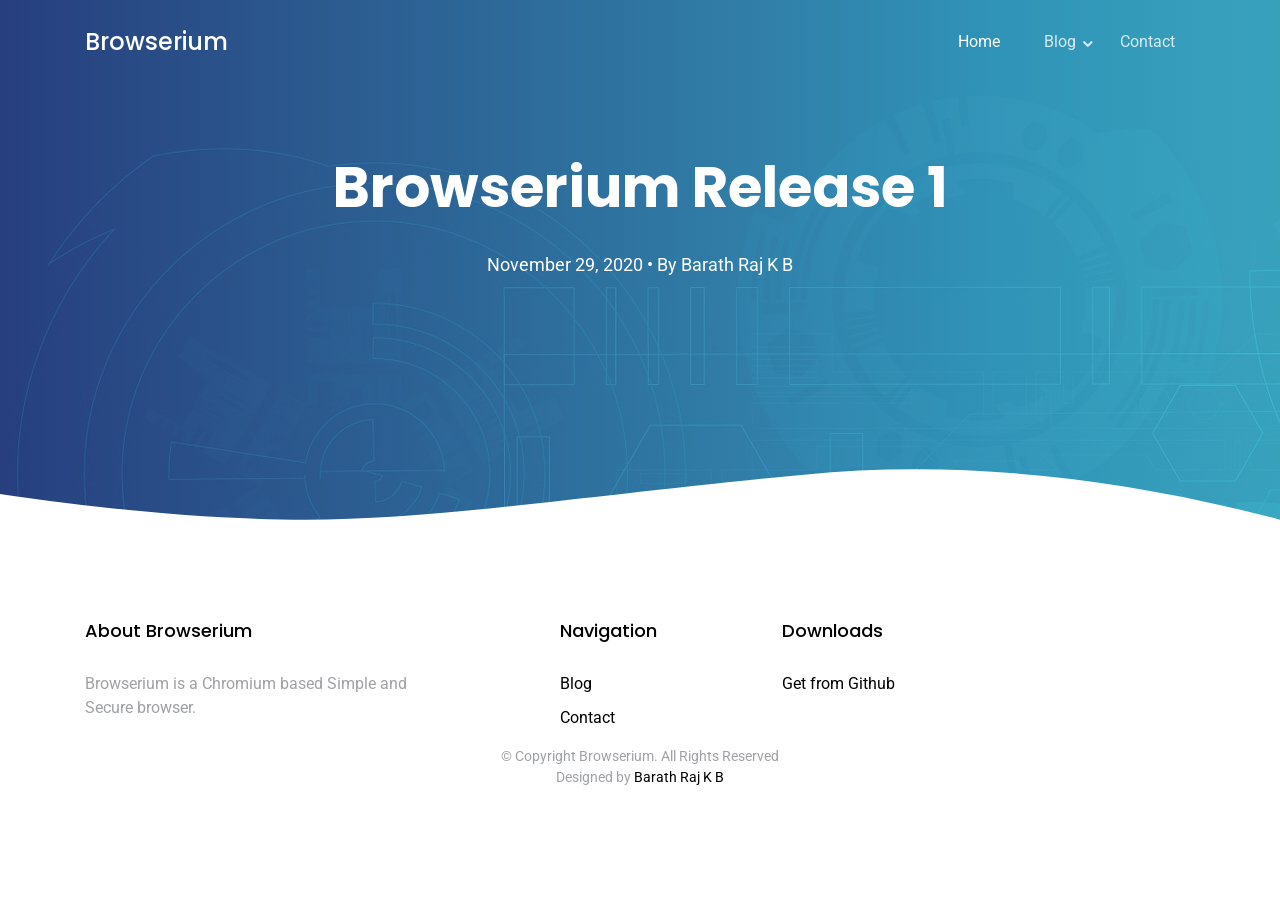
==== commit d75eb091: "Update blog-single.html" ====
--- a/blog-single.html
+++ b/blog-single.html
@@ -239,7 +239,7 @@
       <div class="row">
         <div class="col-md-4 mb-4 mb-md-0">
           <h3>About Browserium</h3>
-          <p>Browserium is a Chromium based Simple and Secure browser. Look for the Microsoft Store version of this browser</p>
+          <p>Browserium is a Chromium based Simple and Secure browser.</p>
           <p class="social">
           <!--  <a href="#"><span class="icofont-twitter"></span></a>
             <a href="#"><span class="icofont-facebook"></span></a>
@@ -307,4 +307,4 @@
 
 </body>
 
-</html>+</html>
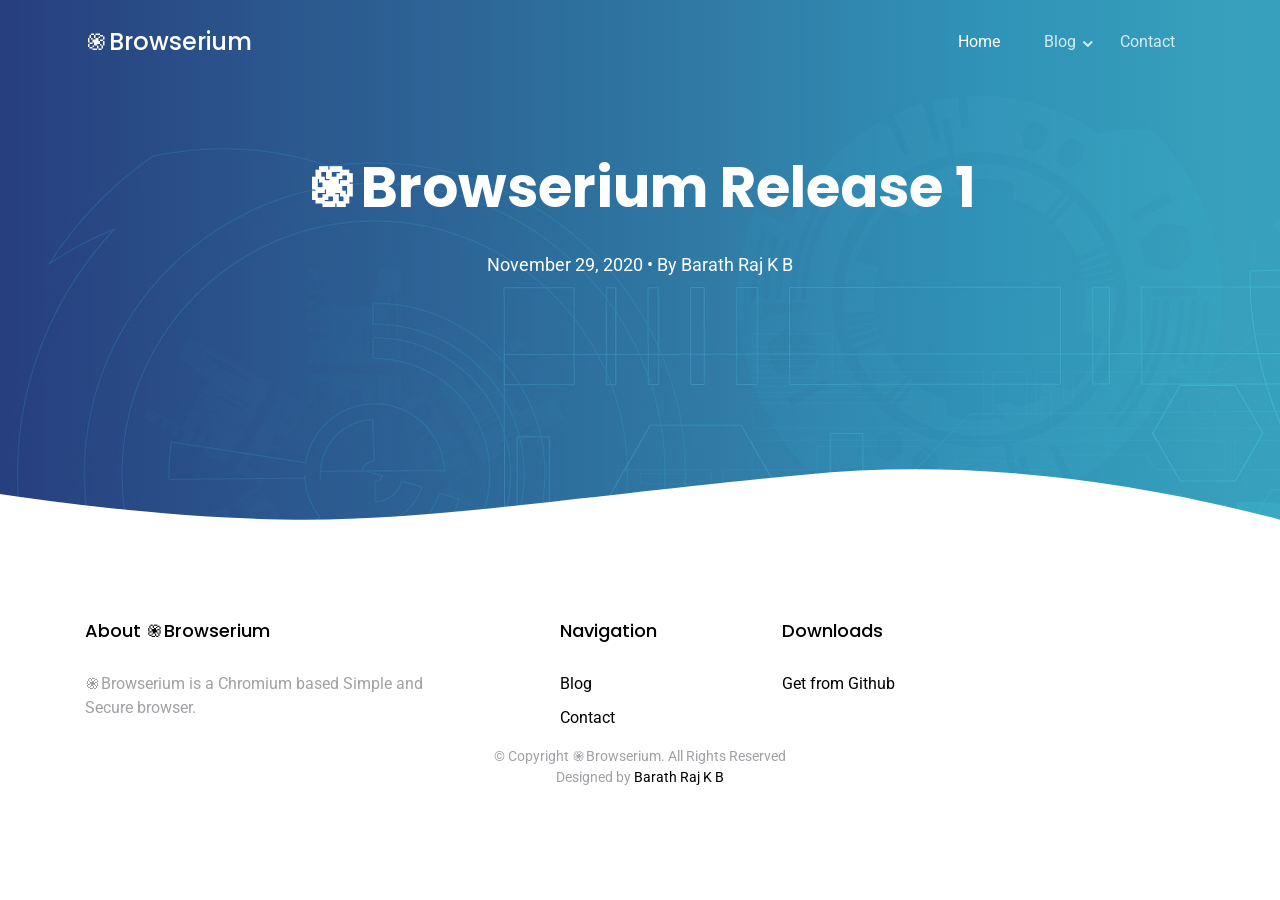
==== commit 072c2826: "Add files via upload" ====
--- a/blog-single.html
+++ b/blog-single.html
@@ -1,4 +1,4 @@
-<!DOCTYPE html>
+<strong></strong><!DOCTYPE html>
 <html lang="en">
 
 <head>
@@ -48,7 +48,7 @@
       <div class="row align-items-center">
 
         <div class="col-6 col-lg-2">
-          <h1 class="mb-0 site-logo"><a href="index.html" class="mb-0">Browserium</a></h1>
+          <h1 class="mb-0 site-logo"><a href="index.html" class="mb-0">֍Browserium</a></h1>
         </div>
 
         <div class="col-12 col-md-10 d-none d-lg-block">
@@ -104,7 +104,7 @@
           <div class="col-12">
             <div class="row justify-content-center">
               <div class="col-md-10 text-center hero-text">
-                <h1 data-aos="fade-up" data-aos-delay="">Browserium Release 1</h1>
+                <h1 data-aos="fade-up" data-aos-delay="">֍Browserium Release 1</h1>
                 <p class="mb-5" data-aos="fade-up" data-aos-delay="100">November 29, 2020 &bullet; By <a href="#" class="text-white">Barath Raj K B</a></p>
               </div>
             </div>
@@ -238,8 +238,8 @@
     <div class="container">
       <div class="row">
         <div class="col-md-4 mb-4 mb-md-0">
-          <h3>About Browserium</h3>
-          <p>Browserium is a Chromium based Simple and Secure browser.</p>
+          <h3>About ֍Browserium</h3>
+          <p>֍Browserium is a Chromium based Simple and Secure browser.</p>
           <p class="social">
           <!--  <a href="#"><span class="icofont-twitter"></span></a>
             <a href="#"><span class="icofont-facebook"></span></a>
@@ -280,7 +280,7 @@
 
       <div class="row justify-content-center text-center">
         <div class="col-md-7">
-          <p class="copyright">&copy; Copyright Browserium. All Rights Reserved</p>
+          <p class="copyright">&copy; Copyright ֍Browserium. All Rights Reserved</p>
           <div class="credits">
            
             Designed by <a href="#">Barath Raj K B</a>
@@ -307,4 +307,4 @@
 
 </body>
 
-</html>
+</html>
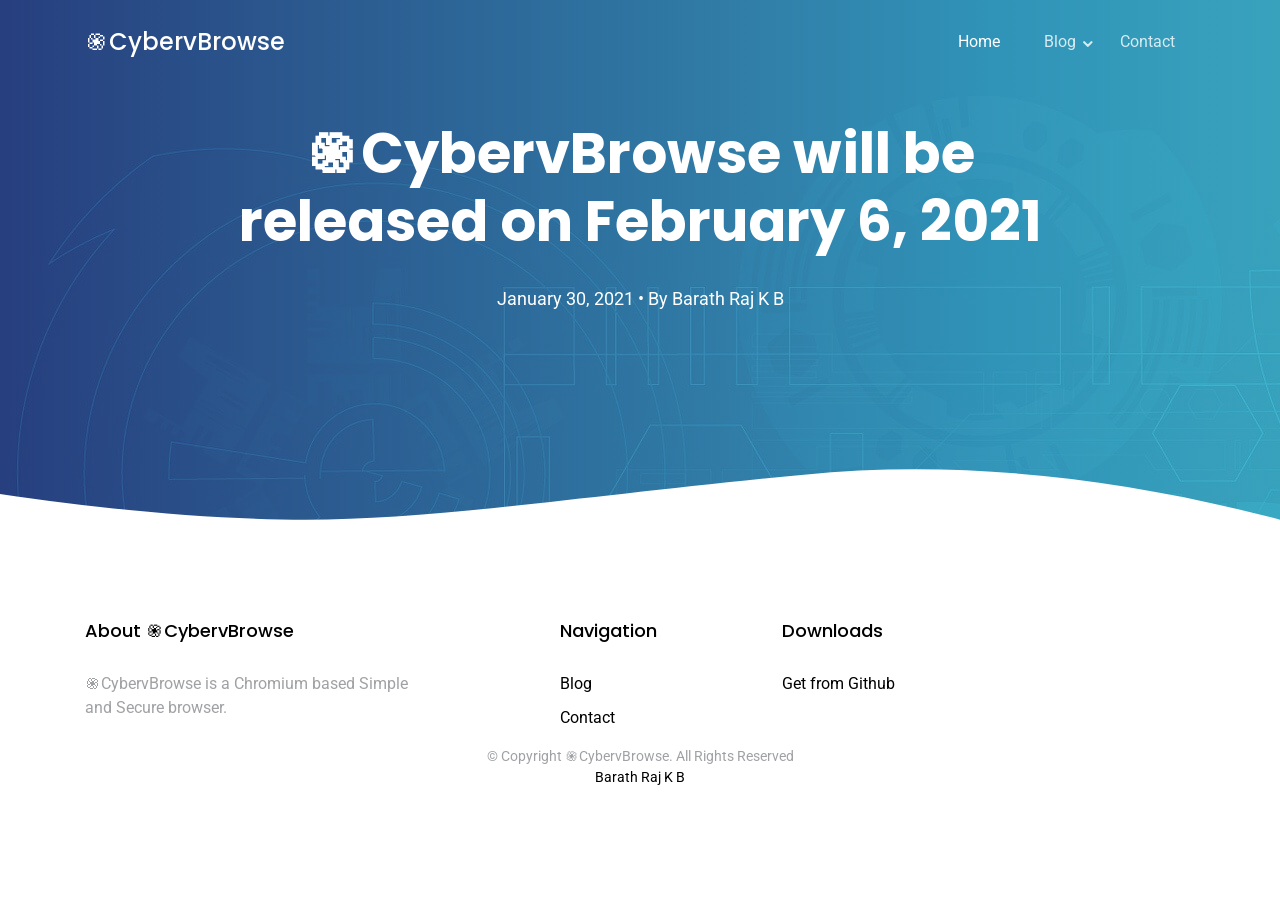
==== commit b23e8585: "Add files via upload" ====
--- a/blog-single.html
+++ b/blog-single.html
@@ -48,7 +48,7 @@
       <div class="row align-items-center">
 
         <div class="col-6 col-lg-2">
-          <h1 class="mb-0 site-logo"><a href="index.html" class="mb-0">֍Browserium</a></h1>
+          <h1 class="mb-0 site-logo"><a href="index.html" class="mb-0">֍CybervBrowse</a></h1>
         </div>
 
         <div class="col-12 col-md-10 d-none d-lg-block">
@@ -104,8 +104,8 @@
           <div class="col-12">
             <div class="row justify-content-center">
               <div class="col-md-10 text-center hero-text">
-                <h1 data-aos="fade-up" data-aos-delay="">֍Browserium Release 1</h1>
-                <p class="mb-5" data-aos="fade-up" data-aos-delay="100">November 29, 2020 &bullet; By <a href="#" class="text-white">Barath Raj K B</a></p>
+                <h1 data-aos="fade-up" data-aos-delay="">֍CybervBrowse will be released on February 6, 2021</h1>
+                <p class="mb-5" data-aos="fade-up" data-aos-delay="100">January 30, 2021 &bullet; By <a href="#" class="text-white">Barath Raj K B</a></p>
               </div>
             </div>
           </div>
@@ -238,8 +238,8 @@
     <div class="container">
       <div class="row">
         <div class="col-md-4 mb-4 mb-md-0">
-          <h3>About ֍Browserium</h3>
-          <p>֍Browserium is a Chromium based Simple and Secure browser.</p>
+          <h3>About ֍CybervBrowse</h3>
+          <p>֍CybervBrowse is a Chromium based Simple and Secure browser.</p>
           <p class="social">
           <!--  <a href="#"><span class="icofont-twitter"></span></a>
             <a href="#"><span class="icofont-facebook"></span></a>
@@ -271,7 +271,7 @@
               <h3>Downloads</h3>
               <ul class="list-unstyled">
              <!--   <li><a href="#">Get from the App Store</a></li> -->
-                <li><a href="https://github.com/barathrajkb/Browserium/releases/download/v1.release/Browserium.zip">Get from Github</a></li>
+                <li><a href="#">Get from Github</a></li>
               </ul>
             </div>
           </div>
@@ -280,10 +280,9 @@
 
       <div class="row justify-content-center text-center">
         <div class="col-md-7">
-          <p class="copyright">&copy; Copyright ֍Browserium. All Rights Reserved</p>
+          <p class="copyright">&copy; Copyright ֍CybervBrowse. All Rights Reserved</p>
           <div class="credits">
-           
-            Designed by <a href="#">Barath Raj K B</a>
+           <a href="#">Barath Raj K B</a>
           </div>
         </div>
       </div>
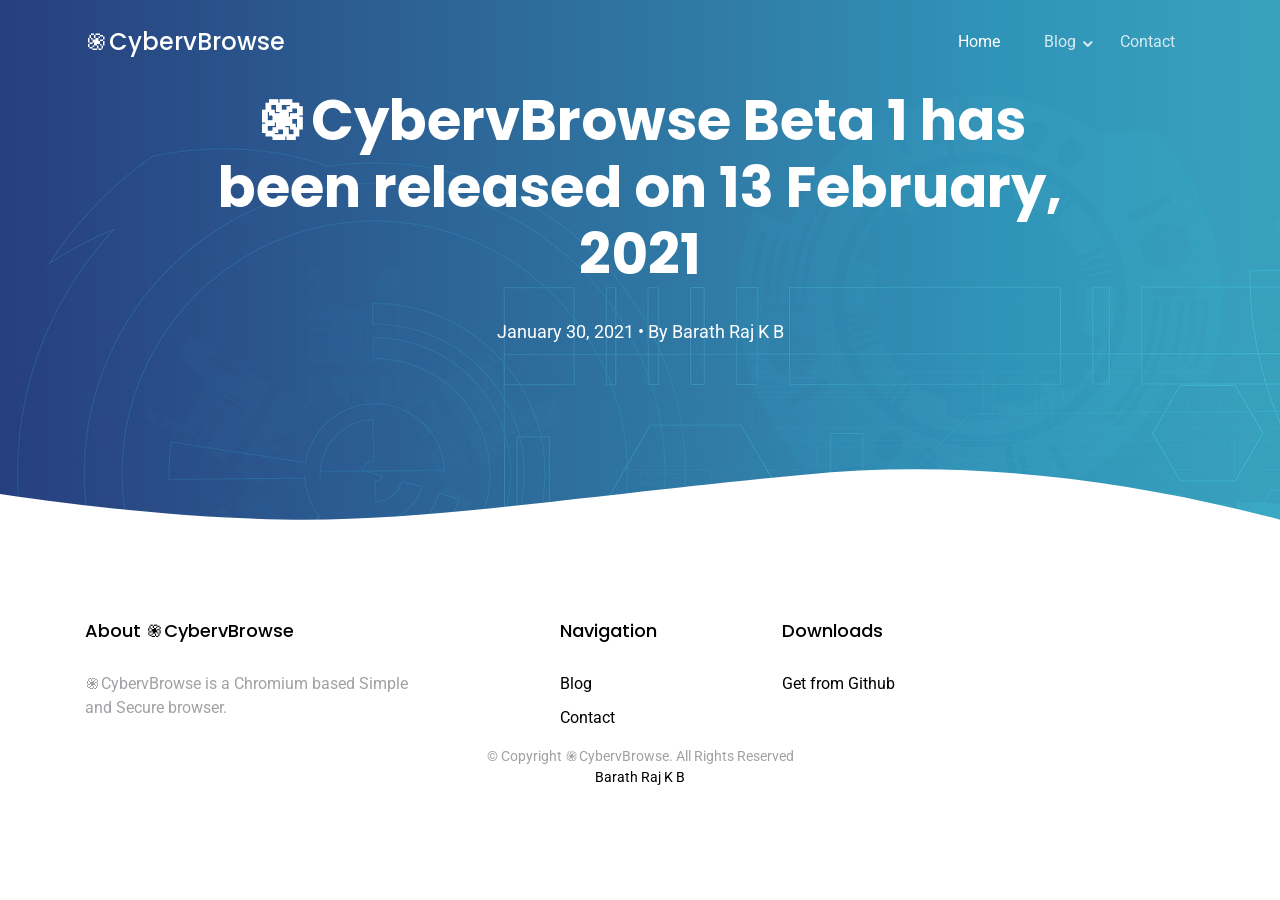
==== commit f64b19f3: "Update blog-single.html" ====
--- a/blog-single.html
+++ b/blog-single.html
@@ -5,7 +5,7 @@
   <meta charset="utf-8">
   <meta content="width=device-width, initial-scale=1.0" name="viewport">
 
-  <title>Release 1</title>
+  <title>Beta 1</title>
   <meta content="" name="descriptison">
   <meta content="" name="keywords">
 
@@ -104,7 +104,7 @@
           <div class="col-12">
             <div class="row justify-content-center">
               <div class="col-md-10 text-center hero-text">
-                <h1 data-aos="fade-up" data-aos-delay="">֍CybervBrowse will be released on February 6, 2021</h1>
+                <h1 data-aos="fade-up" data-aos-delay="">֍CybervBrowse Beta 1 has been released on 13 February, 2021</h1>
                 <p class="mb-5" data-aos="fade-up" data-aos-delay="100">January 30, 2021 &bullet; By <a href="#" class="text-white">Barath Raj K B</a></p>
               </div>
             </div>
@@ -271,7 +271,7 @@
               <h3>Downloads</h3>
               <ul class="list-unstyled">
              <!--   <li><a href="#">Get from the App Store</a></li> -->
-                <li><a href="#">Get from Github</a></li>
+                <li><a href="https://github.com/barathrajkb/cybervbrowse-project/releases/tag/v1-beta">Get from Github</a></li>
               </ul>
             </div>
           </div>
@@ -306,4 +306,4 @@
 
 </body>
 
-</html>+</html>
